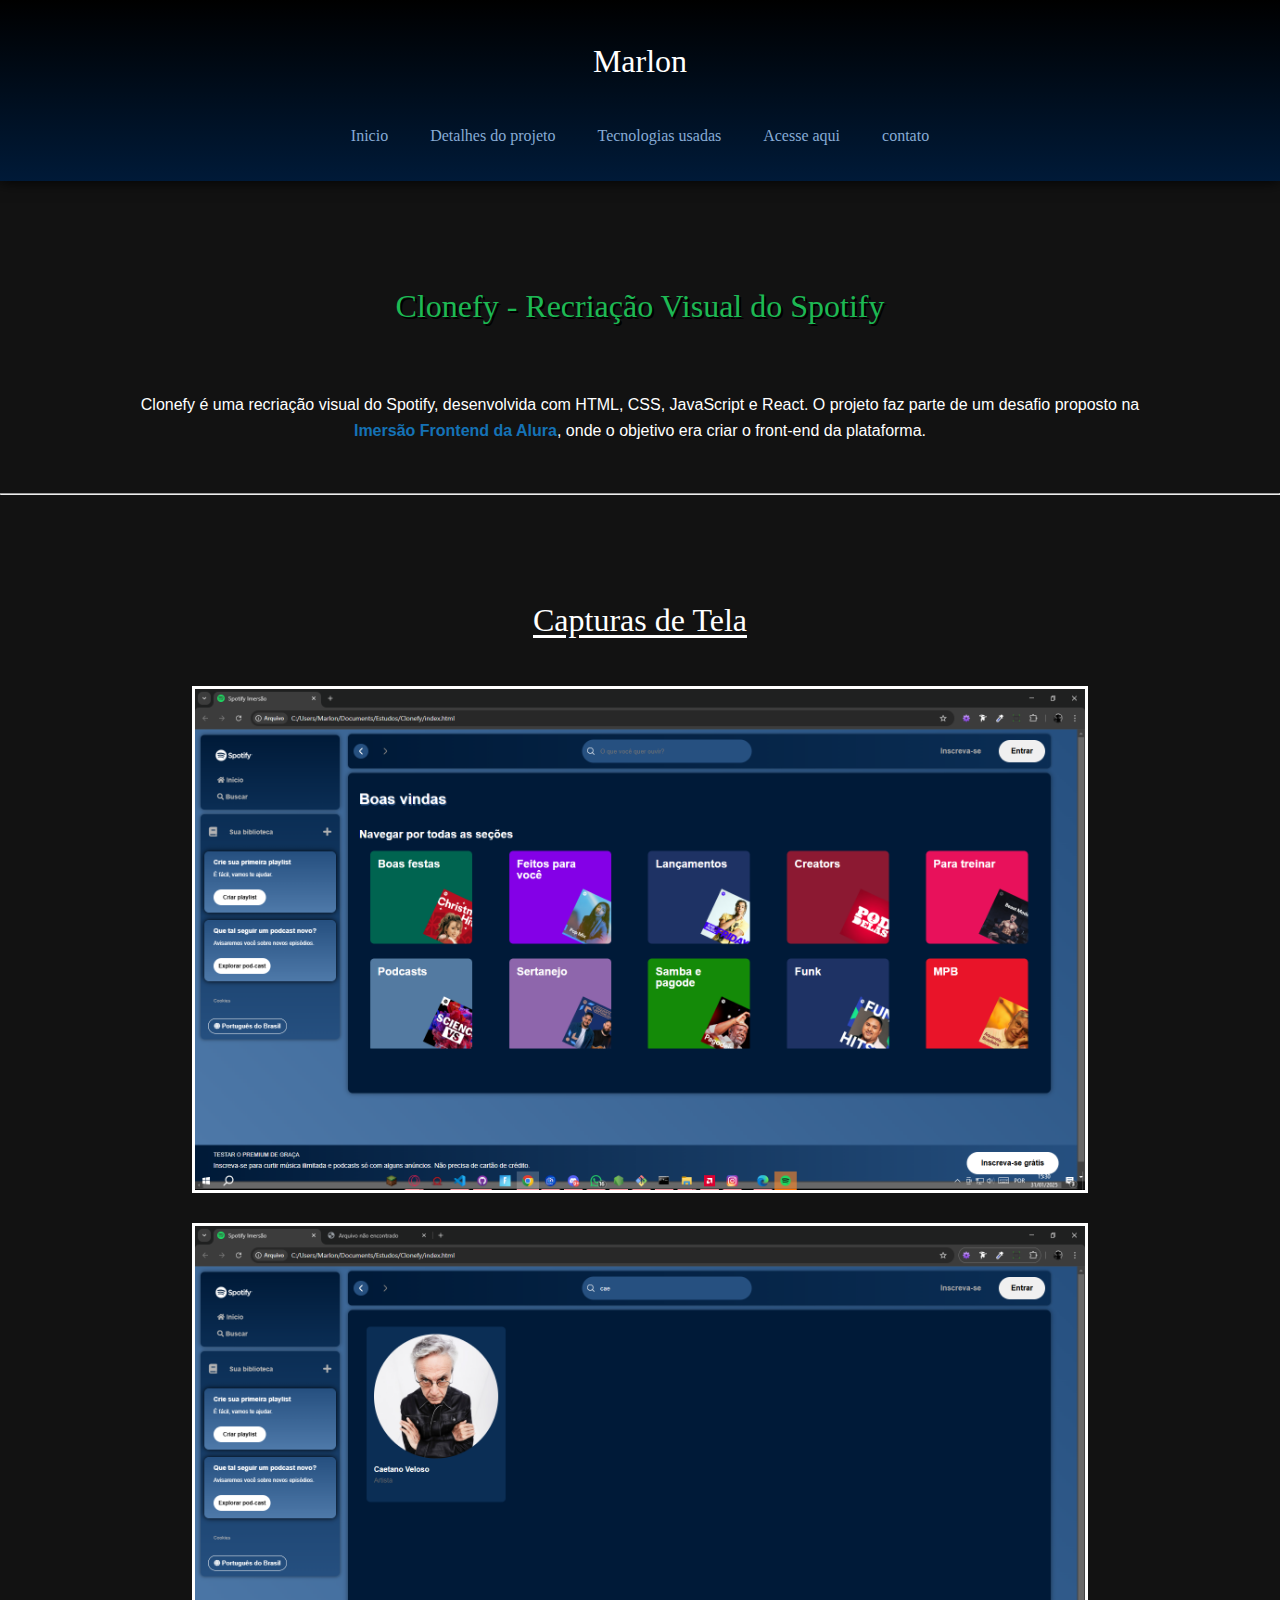
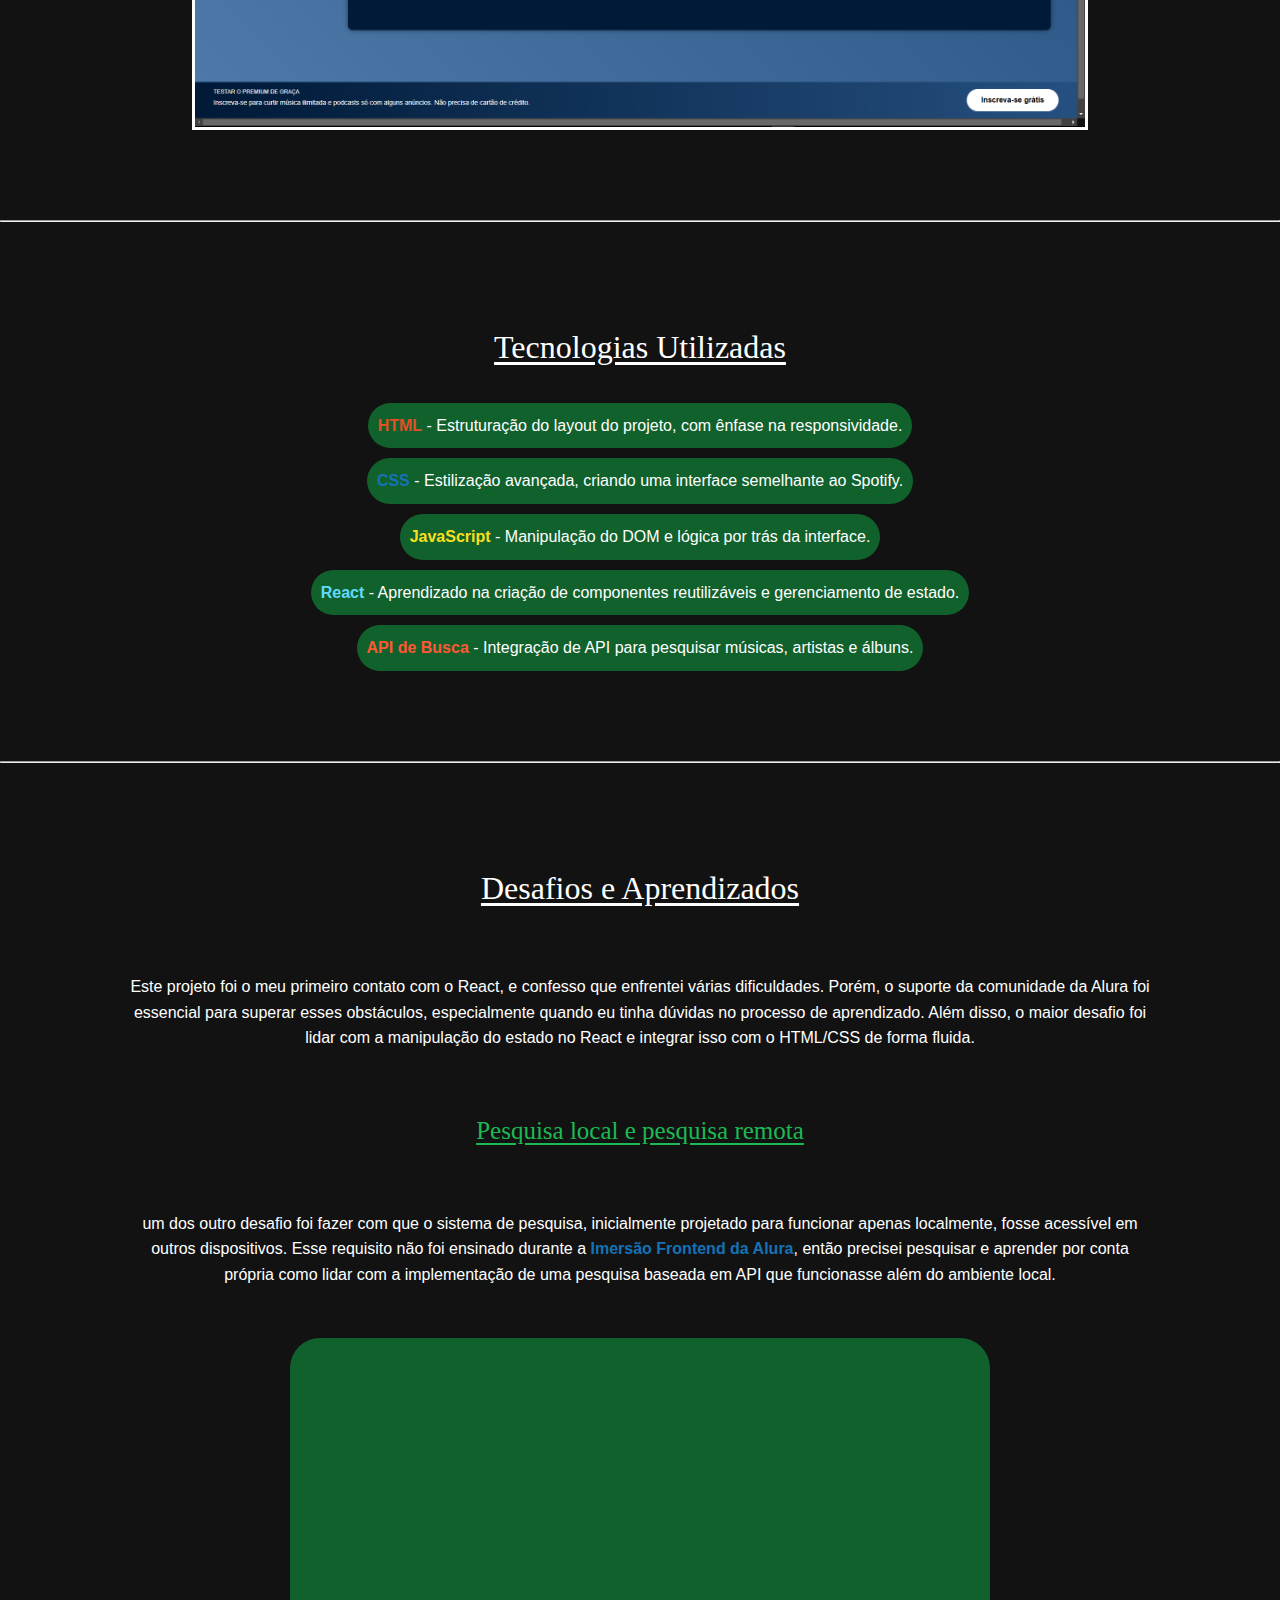
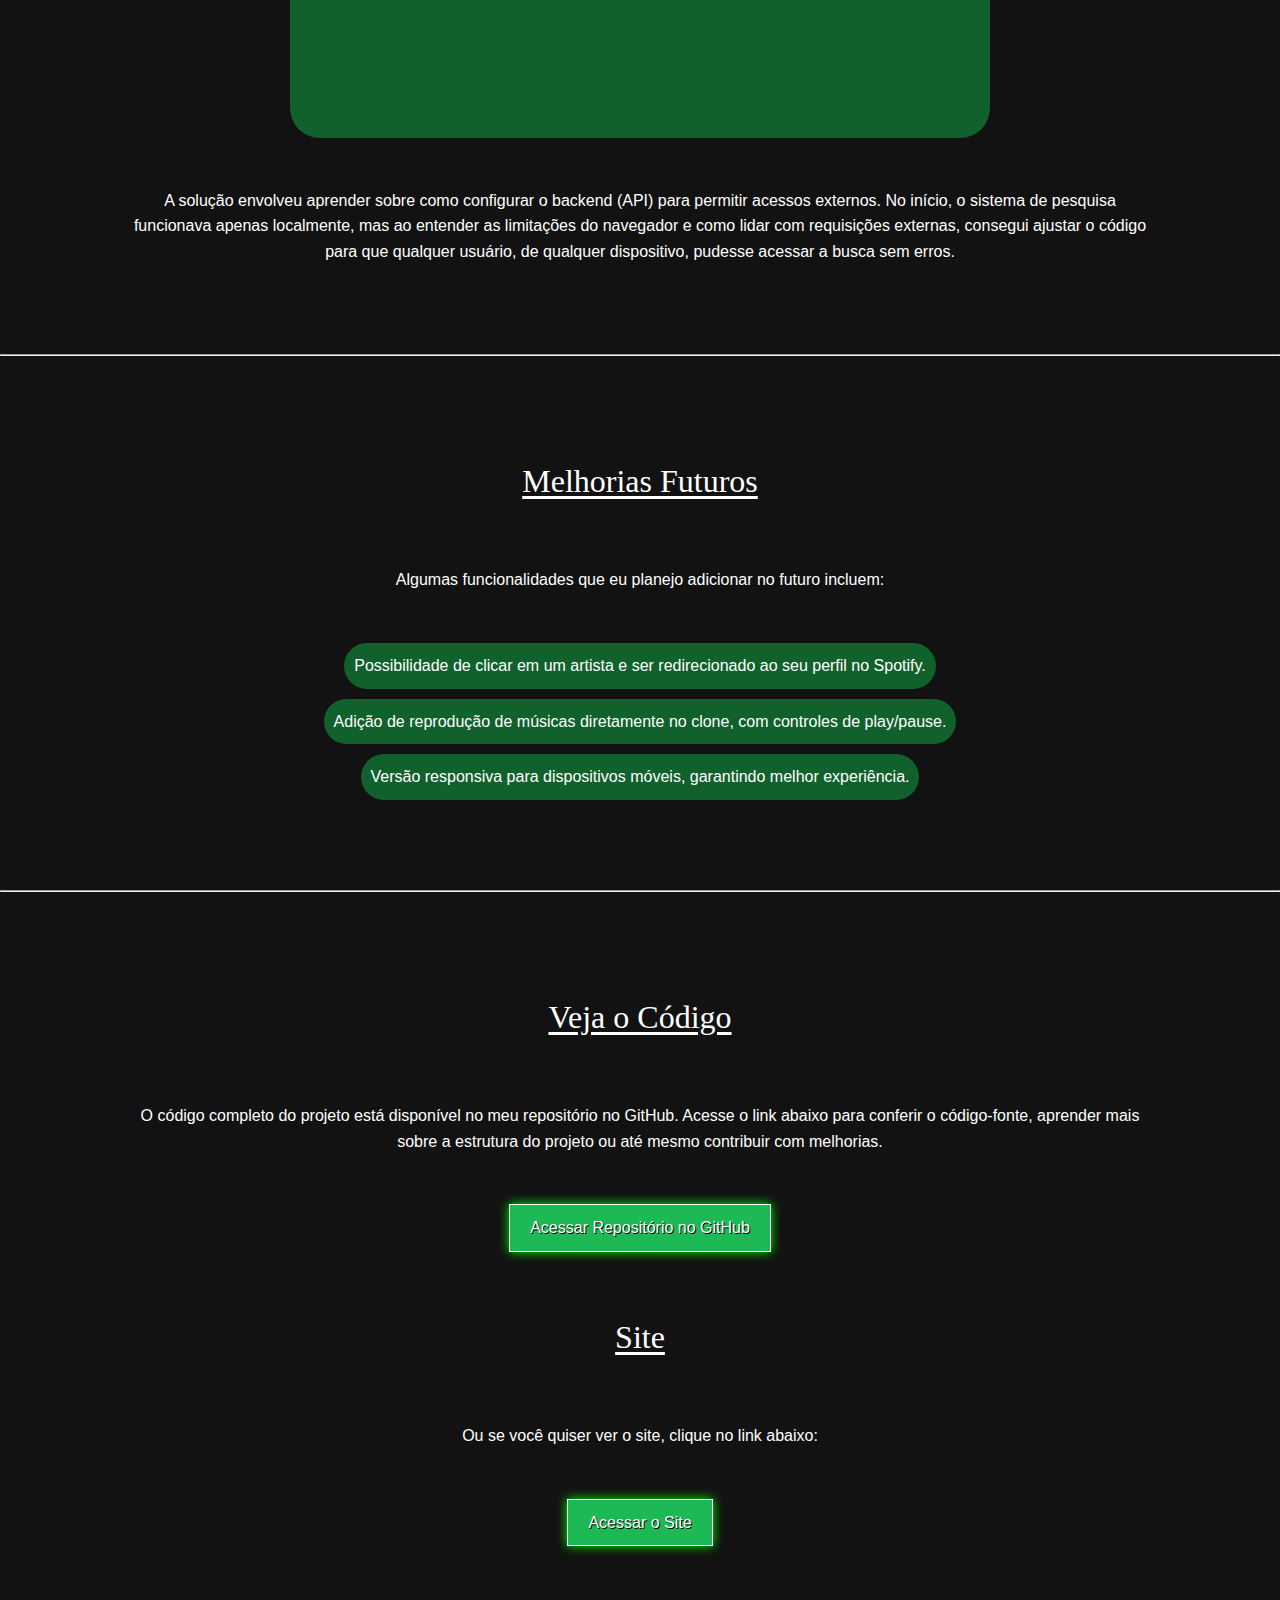
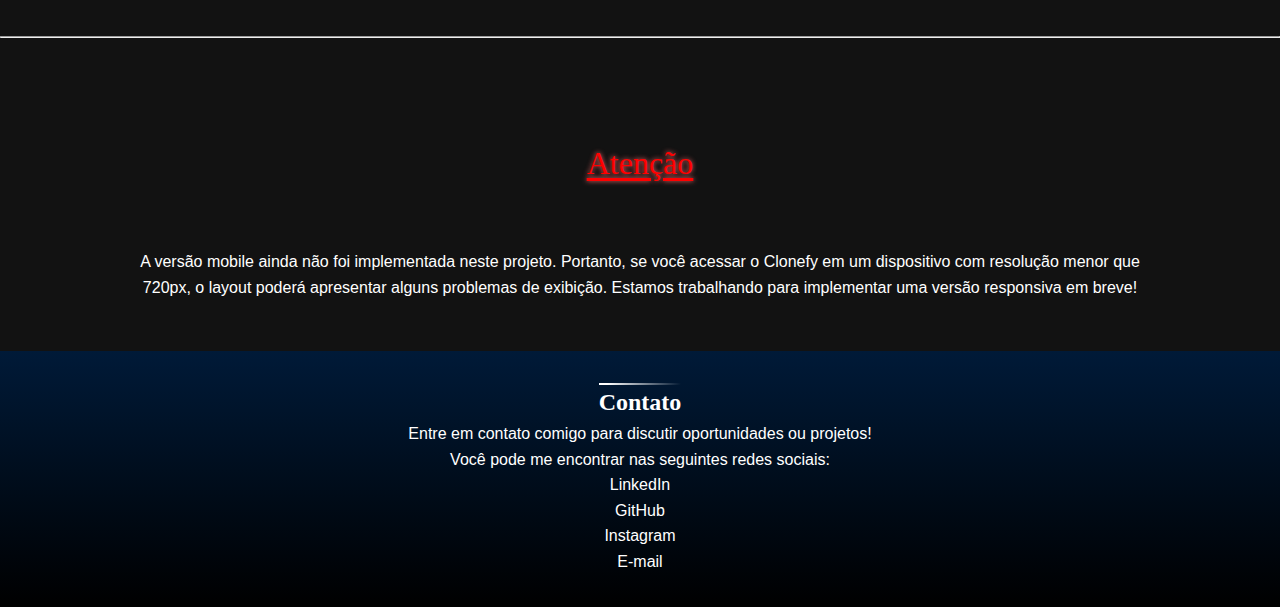
==== pag/clonefy/index.html @ 70d3d509 "Update index.html" ====
<!DOCTYPE html>
<html lang="pt-br">
  <head>
    <meta charset="UTF-8" />
    <meta name="viewport" content="width=device-width, initial-scale=1.0" />
    <meta
      name="description"
      content="Clonefy é uma recriação visual do Spotify usando HTML, CSS, JavaScript e React. Confira o código e o site do projeto."
    />
    <title>Clonefy - Detalhes do Projeto</title>
    <link rel="stylesheet" href="../../src/style/reset.css" />
    <link rel="stylesheet" href="../../src/style/Styleg.css" />
    <link rel="stylesheet" href="../../src/style/mediaq.css" />
    <link rel="stylesheet" href="../../src/style/var.css" />
    <link rel="stylesheet" href="../../src/style/footer+header.css" />
    <link rel="shortcut icon" href="assets/favicon.png" type="image/x-icon">
    <style>
      header h1 {
        margin: 20px auto;
      }
      
      main h1,
      main h2 {
        text-align: center;
        padding: 10px;
        margin-bottom: 20px;
      }
      header h1,
      main h1,
      main h2 {
        font-size: 2em;
      }
      main h1 {
        width: max-content;
        margin: 0 auto;
        text-shadow: 2px 2px black;
      }
      p {
        text-align: center;
        margin: 50px 10%;
      }
      section {
        box-shadow: none;
      }
      body {
        background-color: #121212;
        color: white;
      }
      img {
        margin: 30px auto;
        width: 70%;
        border: 3px solid var(--cor-1);
      }
      iframe {
        width: 700px;
        height: 400px;
        margin: 0 auto;
        padding: 10px;
        background-color: #11612d;
        border-radius: 30px;
      }
      .iframe {
        display: flex;
        margin: 0 10;
      }
      ul li {
        text-align: justify;
        margin: 10px 30px;
      }
      a.github-link,
      a.site-link {
        margin: auto;
        border: 1px solid;
        padding: 10px;
        transition: all 0.3s ease;
      }
      a.github-link:hover,
      a.site-link:hover {
        background-color: var(--cor-4);
        box-shadow: 0 0 11px rgb(0, 140, 255);
        
      }
      section {
        margin: 90px 0;
      }
      footer ul li {
        margin: 0 auto;
        text-align: center;
      }
      .project-repository a {
        width: 1000px;
        background-color: #e34f26;
        margin: 0 auto;
      }
      .mobile-warning h2 {
        margin: 0 auto;
        color: red;
        width: max-content;
        text-shadow: 0px 0px 5px rgb(247, 108, 108);
      }
      /* Responsiveness */
      @media (max-width: 768px) {
        .project-repository a {
          width: 100%;
        }
        img {
          width: 70%;
        }
        p {
          margin: 50px 5%;
        }
        .menu.active {
          height: 20.5rem; /* Defina um valor adequado para a altura do menu */
        }
      }
      a.github-link,
      a.site-link {
        font-size: 16px; /* Ajuste o tamanho da fonte para o valor desejado */
        padding: 10px 20px; /* Controle o tamanho com padding também */
        width: auto; /* Defina o tamanho da largura como automático */
        height: auto; /* Defina a altura como automática */
        display: inline-block; /* Garantir que o link se ajuste ao conteúdo */
        background-color: #1db954;
        text-shadow: 1px 1px black;
        box-shadow: 0 0 10px rgb(0, 255, 0);
      }
      @media (min-width:768px) {
        .future-improvements ul li, .tech-stack ul li {
          background-color: #11612d;
          width: max-content;
          margin: 10px auto;
          text-align: center;
          padding: 10px;
          border-radius: 40px;
        }
      }
    </style>
  </head>
  <body>
    <header>
      <h1>Marlon</h1>
      <nav>
        <button class="hamburger-menu" aria-label="Toggle menu">&#9776;</button>
        <ul class="menu">
          <li><a href="../../index.html">Inicio</a></li>
          <li><a href="#project-details">Detalhes do projeto</a></li>
          <li><a href="#tech-stack">Tecnologias usadas</a></li>
          <li><a href="#project-repository">Acesse aqui</a></li>
          <li><a href="#contato">contato</a></li>
        </ul>
      </nav>
    </header>
    <main>
      <section id="project-details" class="project-details"></section>
        <h1 style="color: #1db954">Clonefy - Recriação Visual do Spotify</h1>
        <p class="intro">
          Clonefy é uma recriação visual do Spotify, desenvolvida com HTML, CSS,
          JavaScript e React. O projeto faz parte de um desafio proposto na
          <span style="color: #1572b6; font-weight: bolder"
            >Imersão Frontend da Alura</span
          >, onde o objetivo era criar o front-end da plataforma.
        </p>
        <hr />
        <section class="screenshot-gallery">
          <h2>Capturas de Tela</h2>
          <div class="gallery">
            <img
              src="assets/pag-inicial-clonefy.PNG"
              alt="Tela principal do Clonefy"
            />
            <img
              src="assets/pag-inicial-clonefy-pesquisa.PNG"
              alt="Página de resultados da busca"
            />
          </div>
        </section>
        <hr />
        <section class="tech-stack" id="tech-stack">
          <h2>Tecnologias Utilizadas</h2>
          <ul>
            <li>
              <strong style="color: #e34f26">HTML</strong> - Estruturação do
              layout do projeto, com ênfase na responsividade.
            </li>
            <li>
              <strong style="color: #1572b6">CSS</strong> - Estilização
              avançada, criando uma interface semelhante ao Spotify.
            </li>
            <li>
              <strong style="color: #f7df1e">JavaScript</strong> - Manipulação
              do DOM e lógica por trás da interface.
            </li>
            <li>
              <strong style="color: #61dafb">React</strong> - Aprendizado na
              criação de componentes reutilizáveis e gerenciamento de estado.
            </li>
            <li>
              <strong style="color: #ff5733">API de Busca</strong> - Integração
              de API para pesquisar músicas, artistas e álbuns.
            </li>
          </ul>
        </section>
        <hr />
        <section class="challenges-learnings">
          <h2>Desafios e Aprendizados</h2>
          <p>
            Este projeto foi o meu primeiro contato com o React, e confesso que
            enfrentei várias dificuldades. Porém, o suporte da comunidade da
            Alura foi essencial para superar esses obstáculos, especialmente
            quando eu tinha dúvidas no processo de aprendizado. Além disso, o
            maior desafio foi lidar com a manipulação do estado no React e
            integrar isso com o HTML/CSS de forma fluida.
          </p>
          <h2 class="name" style="color: #1db954">Pesquisa local e pesquisa remota</h2>
    <p class="detailed-challenge">
        um dos outro desafio foi fazer com que o sistema de pesquisa, 
        inicialmente projetado para funcionar apenas localmente, fosse acessível em outros dispositivos. 
        Esse requisito não foi ensinado durante a <span style="color: #1572b6; font-weight: bolder;">Imersão Frontend da Alura</span>, então precisei pesquisar e aprender por conta própria 
        como lidar com a implementação de uma pesquisa baseada em API que funcionasse além do ambiente local.
    </p>
    <div class="iframe"><iframe width="1863" height="803" src="https://www.youtube.com/embed/AvkEHatQYUQ" title="Mocks de APIs REST com o MockAPI" frameborder="0" allow="accelerometer; autoplay; clipboard-write; encrypted-media; gyroscope; picture-in-picture; web-share" referrerpolicy="strict-origin-when-cross-origin" allowfullscreen></iframe></div>
    <p class="detailed-solution">
        A solução envolveu aprender sobre como configurar o backend (API) 
        para permitir acessos externos. No início, o sistema de pesquisa funcionava apenas localmente, mas ao entender as 
        limitações do navegador e como lidar com requisições externas, consegui ajustar o código para que qualquer usuário, 
        de qualquer dispositivo, pudesse acessar a busca sem erros.
    </p>
        </section>
        <hr />
        <section class="future-improvements">
          <h2>Melhorias Futuros</h2>
          <p>
            Algumas funcionalidades que eu planejo adicionar no futuro incluem:
          </p>
          <ul>
            <li>
              Possibilidade de clicar em um artista e ser redirecionado ao seu
              perfil no Spotify.
            </li>
            <li>
              Adição de reprodução de músicas diretamente no clone, com
              controles de play/pause.
            </li>
            <li>
              Versão responsiva para dispositivos móveis, garantindo melhor
              experiência.
            </li>
          </ul>
        </section>
        <hr />
        <section class="project-repository" id="project-repository">
          <h2>Veja o Código</h2>
          <p>
            O código completo do projeto está disponível no meu repositório no
            GitHub. Acesse o link abaixo para conferir o código-fonte, aprender
            mais sobre a estrutura do projeto ou até mesmo contribuir com
            melhorias.
          </p>
          <p>
            <a
              href="https://github.com/emmanuelmarllon/Clonefy"
              target="_blank"
              class="github-link"
              >Acessar Repositório no GitHub</a
            >
          </p>
          <h2>Site</h2>
          <p>Ou se você quiser ver o site, clique no link abaixo:</p>
          <p>
            <a href="https://emmanuelmarllon.github.io/Clonefy/" target="_blank" class="site-link"
              >Acessar o Site</a
            >
          </p>
        </section>
        <hr />
        <section style="margin-bottom: 0px" class="mobile-warning">
          <h2
            style="
              margin: 0 auto;
              color: red;
              width: max-content;
              text-shadow: 0px 0px 5px rgb(247, 108, 108);
            "
          >
            Atenção
          </h2>
          <p>
            A versão mobile ainda não foi implementada neste projeto. Portanto,
            se você acessar o Clonefy em um dispositivo com resolução menor que
            720px, o layout poderá apresentar alguns problemas de exibição.
            Estamos trabalhando para implementar uma versão responsiva em breve!
          </p>
        </section>
      </section>
    </main>
    <footer id="contato" style="margin: 0px">
      <h2>Contato</h2>
      <p style="margin: 0px">
        Entre em contato comigo para discutir oportunidades ou projetos!
      </p>
      <p style="margin: 0px">
        Você pode me encontrar nas seguintes redes sociais:
      </p>
      <ul>
        <li>
          <a href="https://www.linkedin.com/in/marlllonemanuel/" target="_blank"
            >LinkedIn</a
          >
        </li>
        <li>
          <a href="https://github.com/emmanuelmarllon" target="_blank"
            >GitHub</a
          >
        </li>
        <li>
          <a href="https://www.instagram.com/emmanuelmarllon/" target="_blank"
            >Instagram</a
          >
        </li>
        <li>
          <a href="mailto:marllonemanuel25@gmail.com" target="_blank">E-mail</a>
        </li>
      </ul>
    </footer>
    <script src="../../src/javascript/script.js"></script>
  </body>
</html>
---- src/style/Styleg.css ----
@charset "UTF-8";

/* Estilos gerais do body */
body {
  font-family: Arial, sans-serif;
  background-color: var(--cor-fundo);
  color: var(--cor-texto);
  font-size: 16px;
}
/* Estilos para os títulos e navegação */
body h1,
h2,
nav {
  font-family: Rauph-lauren;
}
h2 {
  text-decoration: underline;
  text-underline-offset: 4px;
}

/* Seção Bem-vindo */
#bem-vindo {
  background-image: linear-gradient(to top, var(--cor-6), var(--cor-4));
  color: white;
  padding: 2rem;
}

#bem-vindo h1 {
  text-align: center;
  padding: 1rem;
  margin: 0 auto 2rem;
}

#bem-vindo h2 {
  margin-bottom: 10px;
}

.texto-sobre-mim {
  text-indent: 20px;
  text-align: justify;
}

/* Seção Content */
.content {
  display: flex;
  align-items: center;
  gap: 5rem;
  flex-wrap: wrap;
}

.fih-img {
  text-align: center;
  order: 2;
}

.fih-img img {
  width: 200px;
  height: 200px;
  object-fit: cover;
  object-position: 50% 30%;
  margin: 0 auto;
  border: 3px solid var(--cor-5);
  border-radius: 50%;
  box-shadow: 0 0px 10px var(--cor-2);
  transition: transform 0.8s ease, margin 0.8s ease;
  cursor: pointer;
}

.fih-img img:hover {
  transform: scale(1.1);
  margin: 1rem auto;
}

.fih-img p {
  width: 300px;
  margin-top: 10px;
  font-size: 0.9rem;
  color: #bbb;
}

.fih {
  flex: 1;
  text-align: left;
}

.fih h2 {
  text-align: center;
}

.fih p {
  font-size: 1.2em;
  text-align: center;
}

/* Seção Projetos */
#projetos {
  background-color: #b9b9b9;
}

.meus-projetos {
  background-color: #01336b;
  color: white;
  padding: 10px;
  text-align: center;
}

.meus-projetos h2 {
  margin-bottom: 10px;
}

#cards {
  height: auto;
  display: flex;
  align-items: center;
  justify-content: center;
  padding: 20px;
}

.slide-contener {
  max-width: 1120px;
  width: 100%;
  padding: 20px;
}

.slide-content {
  margin: 0 40px;
}

.card {
  border-radius: 25px;
  background-image: linear-gradient(to top, #131313, var(--cor-6) 50%);
  color: var(--cor-1);
  box-shadow: 0px 4px 8px rgba(0, 0, 0, 0.2);
}

.image-content,
.card-content {
  width: 300px;
  display: flex;
  flex-direction: column;
  align-items: center;
  padding: 10px 14px;
}

.image-content {
  position: relative;
  row-gap: 5px;
  padding: 25px 0;
}

.overlay {
  position: absolute;
  left: 0;
  top: 0;
  height: 100%;
  width: 100%;
  background-color: var(--cor-5);
  border-radius: 25px 25px 0 25px;
}

.overlay::before,
.overlay::after {
  content: "";
  position: absolute;
  right: 0;
  bottom: -40px;
  height: 40px;
  width: 40px;
  background-color: var(--cor-5);
}

.overlay::after {
  border-radius: 0 25px 0 0;
  background-color: var(--cor-6);
}

.card-image {
  position: relative;
  height: 150px;
  width: 150px;
  border-radius: 50%;
  background-color: #000000;
  padding: 3px;
  border: 4px solid var(--cor-4);
  box-shadow: 0 0 10px #3091ff70;
}

.card-image .card-img {
  height: 100%;
  width: 100%;
  object-fit: cover;
  border-radius: 50%;
}

.name {
  font-size: 25px;
  font-weight: 500;
  color: var(--cor-2);
}

.description {
  font-size: 14px;
  color: #bbbbbb;
  text-align: center;
  margin-bottom: 10px;
}
.tech {
  text-align: center;
  margin: 10px 0;
  padding: 10px;
}
.periodo {
  font-size: 10px;
  text-align: center;
  margin-top: 15px;
}
button {
  font-size: 16px;
  color: #fff;
  padding: 8px 16px;
  background-color: var(--cor-4);
  border-radius: 6px;
  margin: 14px;
  cursor: pointer;
  transition: all 0.3s ease;
}

button:hover {
  background: var(--cor-3);
}
---- src/style/mediaq.css ----
/* Menu e Navegação (Hambúrguer) */
.hamburger-menu {
  display: none; /* Inicialmente escondido */
  font-size: 30px;
  background: transparent;
  border: none;
  color: white;
  cursor: pointer;
}

/* Estilo do menu (ul) para dispositivos móveis */
.menu {
  display: flex;
  list-style: none;
  margin-top: 1rem;
}

.menu li {
  margin: 0 1rem;
}

.menu li a {
  text-decoration: none;
  color: var(--cor-2);
}

@media (max-width: 768px) {
  /* Esconder o menu (ul) em telas pequenas */
  .menu {
    display: none;
    width: 100%;
    flex-direction: column;
    text-align: center;
  }

  /* Mostrar o botão hambúrguer */
  .hamburger-menu {
    display: block;
    margin-right: auto;
  }

  /* Mostrar o menu quando o botão for clicado */
  .menu.active {
    display: flex;
  }
}

/* Seções */
section {
  box-shadow: 0px 0px 15px rgba(0, 0, 0, 0.459);
}
/* Media Queries para Responsividade */
@media (max-width: 768px) {
  .menu {
    display: flex; /* Ajuste para que o menu use flex */
    flex-direction: column; /* Itens em coluna */
    height: 0; /* Altura inicial do menu é zero */
    overflow: hidden; /* Esconde os itens do menu */
    transition: height 0.5s ease-in-out; /* Suaviza a transição da altura */
  }

  /* Quando o menu estiver ativo, expande a altura */
  .menu.active {
    height: 16rem; /* Defina um valor adequado para a altura do menu */
  }
  .menu {
    gap: 30px;
    font-size: 20px;
  }

  .content {
    flex-direction: column-reverse;
    gap: 2rem;
  }

  .fih-img {
    order: 1;
    text-align: center;
  }

  .fih {
    text-align: center;
  }
  header nav {
    flex-direction: column;
  }
  header nav ul {
    align-items: center;
  }

  header nav ul li {
    margin: 0.5rem 0;
    padding-top: 7px;
  }

  .fih p {
    text-align: center;
  }

  /* Ajustes para os cards */
  #cards {
    flex-direction: column;
    align-items: center;
  }
  .card {
    margin-bottom: 20px;
  }
}

/* Media Queries para telas maiores que celulares */
@media (min-width: 769px) {
  header nav ul li a {
    transition: color 0.8s ease, background-color 0.8s ease, padding 0.3s ease;
  }
  .card {
    transition: transform 1s ease, margin 1s ease;
  }
  .card:hover {
    transform: scale(1.03);
    margin: 5% 0;
  }
}
---- src/style/var.css ----
@charset "UTF-8";

@font-face {
  font-family: Rauph-Lauren;
  src: url("../../assets/fontes/Ralph-Lauren-Font.zip");
}
:root {
  --cor-1: #ffffff; /* Mais clara */
  --cor-2: #87abd5;
  --cor-3: #4f7aaa;
  --cor-4: #265080;
  --cor-5: #0b2e55;
  --cor-6: #001a38; /* Mais escura */
  --cor-fundo: #f4f4f4;
  --cor-texto: #333;
  --cor-link-hover: #f4f4f4;
}
---- src/style/footer+header.css ----
@charset "UTF-8";

/* Cabeçalho */
header {
  background-image: linear-gradient(to top, var(--cor-6), black);
  color: white;
  padding: 1rem 1rem 2rem 1rem;
  text-align: center;
  box-shadow: 0 0 15px black;
}

header nav {
  display: flex;
  justify-content: center;
}

header nav ul {
  list-style: none;
  display: flex;
  margin-top: 1rem;
}

header nav ul li {
  display: inline;
  margin: 0 1rem;
}

header nav ul li a {
  color: var(--cor-2);
  text-decoration: none;
  border-radius: 30px;
  padding: 5px;
  transition: color 0.3s ease, background-color 0.3s ease, padding 0.3s ease;
}

/* Efeitos de hover para links no menu */
header nav ul li a:hover {
  background-color: rgb(255, 255, 255);
  border: 2px solid var(--cor-3);
  box-shadow: 0 0 10px var(--cor-2);
  color: var(--cor-5);
  padding: 10px;
}
/* Seção Contato */
#contato {
  padding: 2rem;
  background-image: linear-gradient(to top, black, var(--cor-6));
  color: white;
  text-align: center;
}
#contato ul li a {
  transition: color 0.5s ease, text-decoration 0.5s ease;
}
#contato ul li a:hover {
  color: var(--cor-2);
  text-decoration: underline;
}
#contato h2 {
  width: max-content;
  font-weight: bolder;
  text-decoration: underline;
  margin: 0 auto;
  text-underline-offset: 4px;
  background-image: linear-gradient(
    to right,
    rgb(255, 255, 255) 10%,
    transparent
  );
  background-repeat: no-repeat;
  background-size: 100% 2px;
  text-decoration: none;
  font-weight: bolder;
}
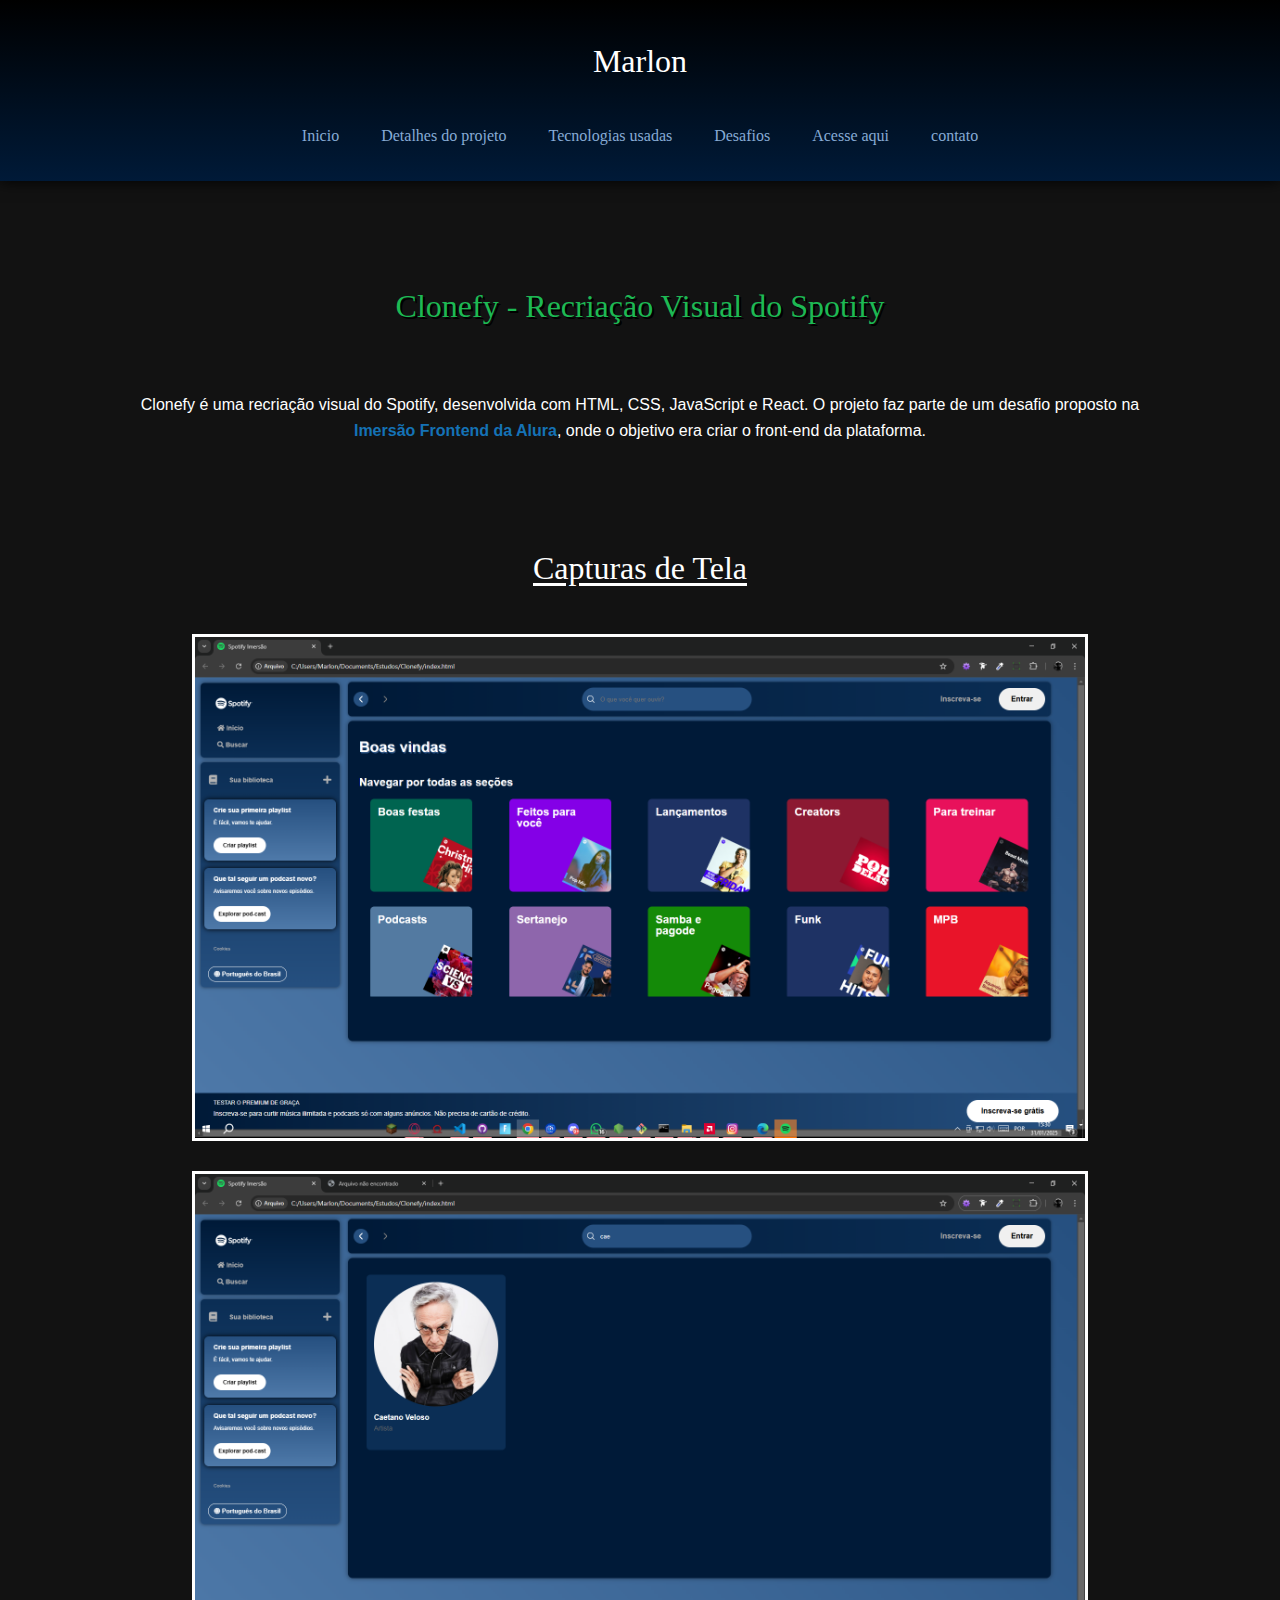
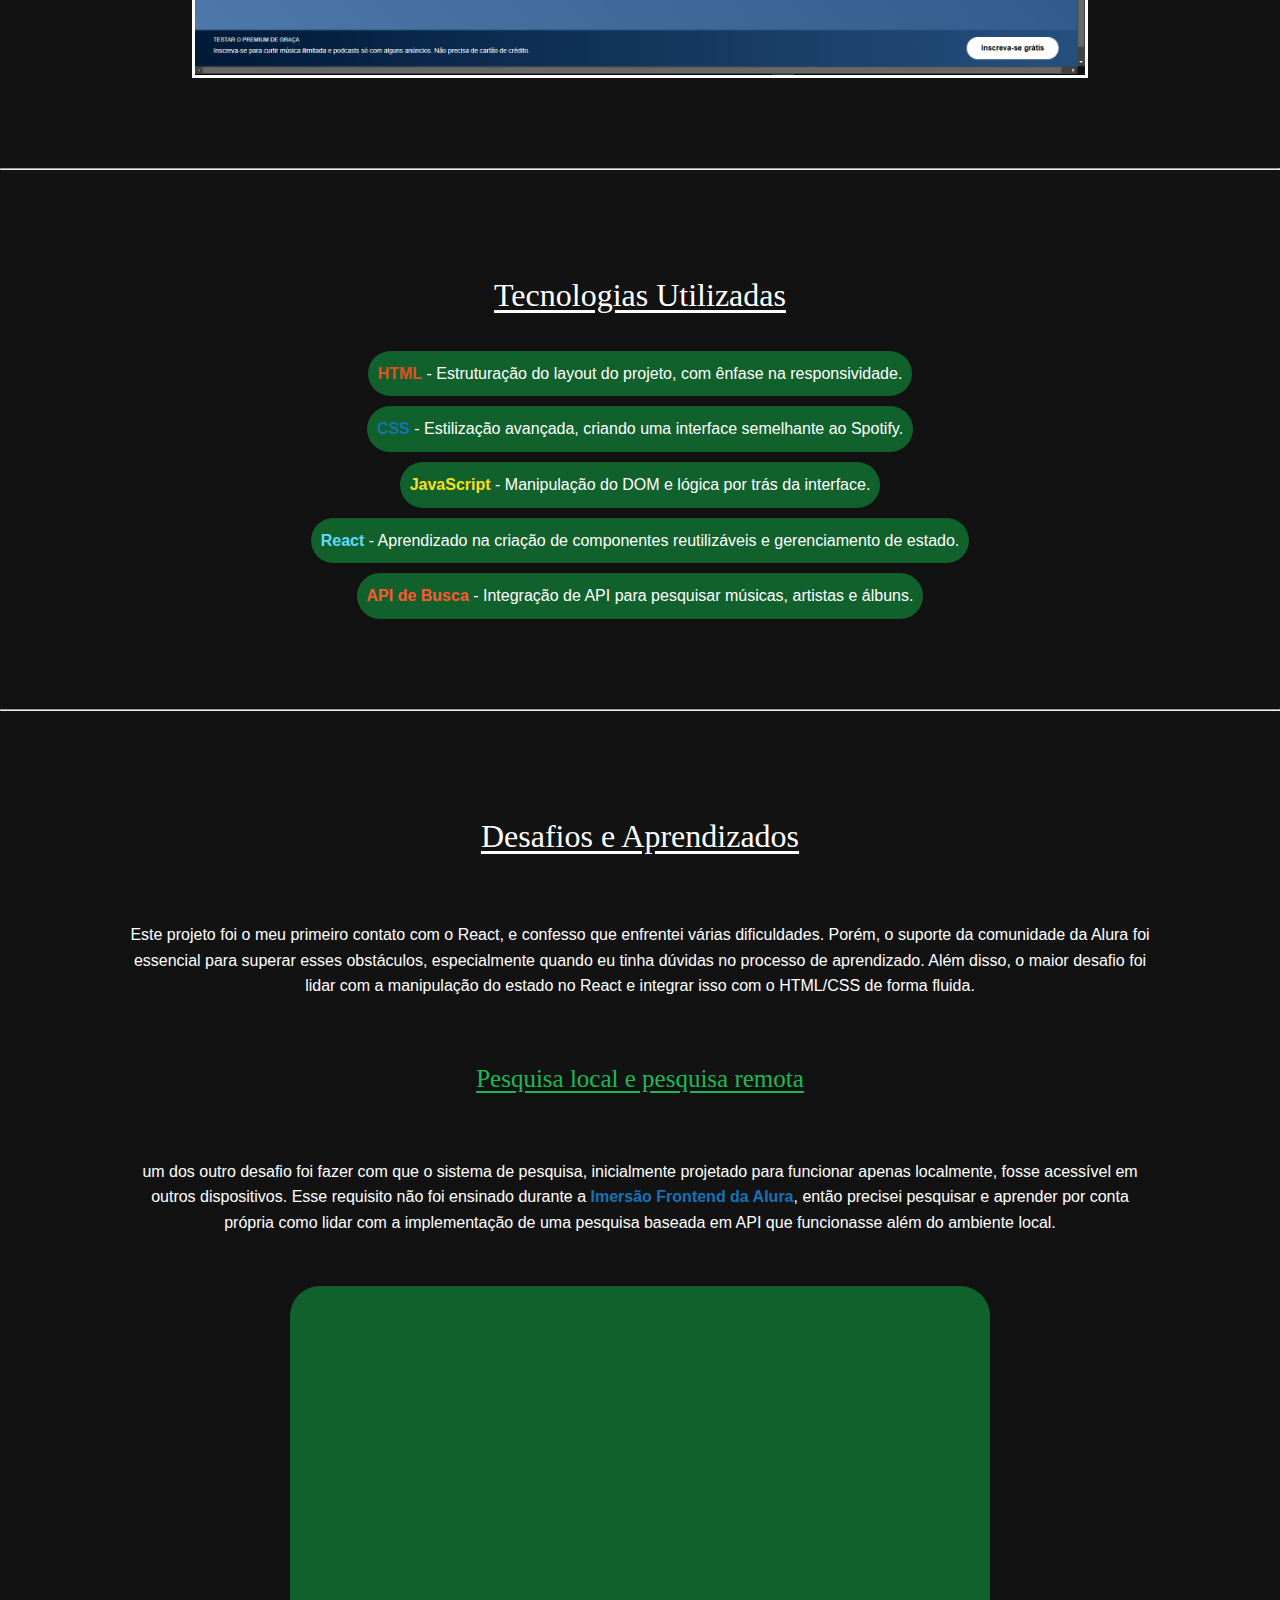
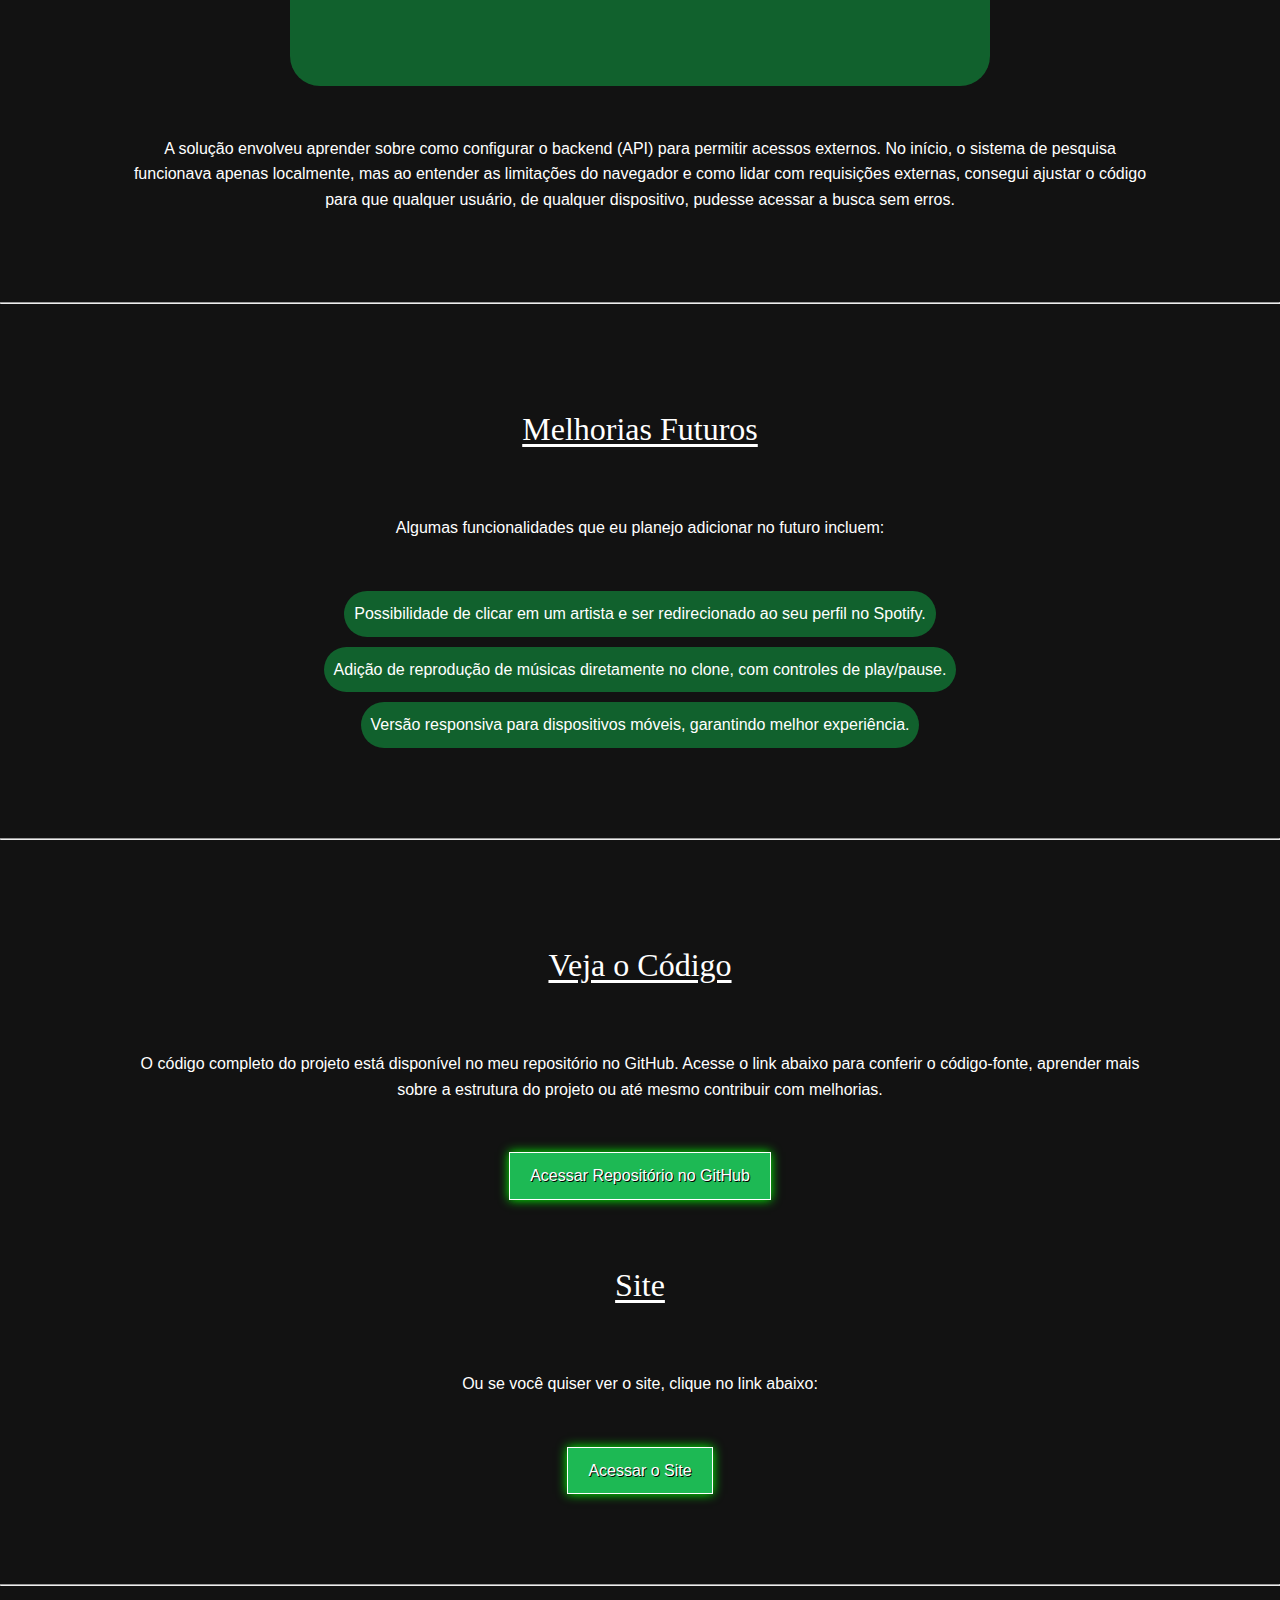
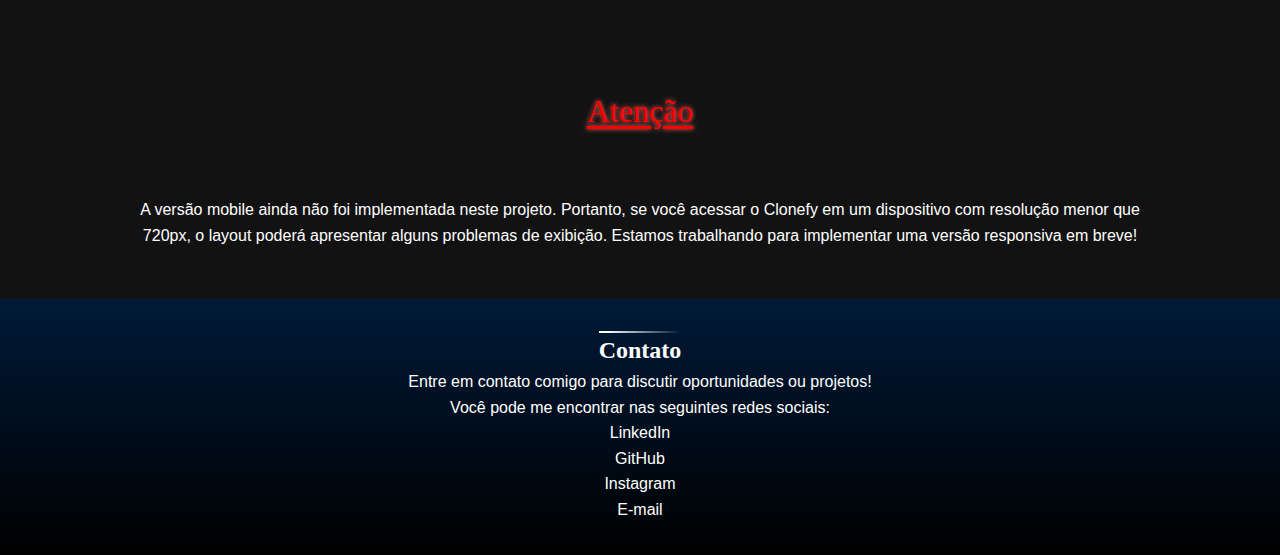
==== commit bc3e16af: "Update index.html" ====
--- a/pag/clonefy/index.html
+++ b/pag/clonefy/index.html
@@ -145,6 +145,7 @@
           <li><a href="../../index.html">Inicio</a></li>
           <li><a href="#project-details">Detalhes do projeto</a></li>
           <li><a href="#tech-stack">Tecnologias usadas</a></li>
+          <li><a href="#project-repository">Desafios</a></li>
           <li><a href="#project-repository">Acesse aqui</a></li>
           <li><a href="#contato">contato</a></li>
         </ul>
@@ -160,7 +161,6 @@
             >Imersão Frontend da Alura</span
           >, onde o objetivo era criar o front-end da plataforma.
         </p>
-        <hr />
         <section class="screenshot-gallery">
           <h2>Capturas de Tela</h2>
           <div class="gallery">
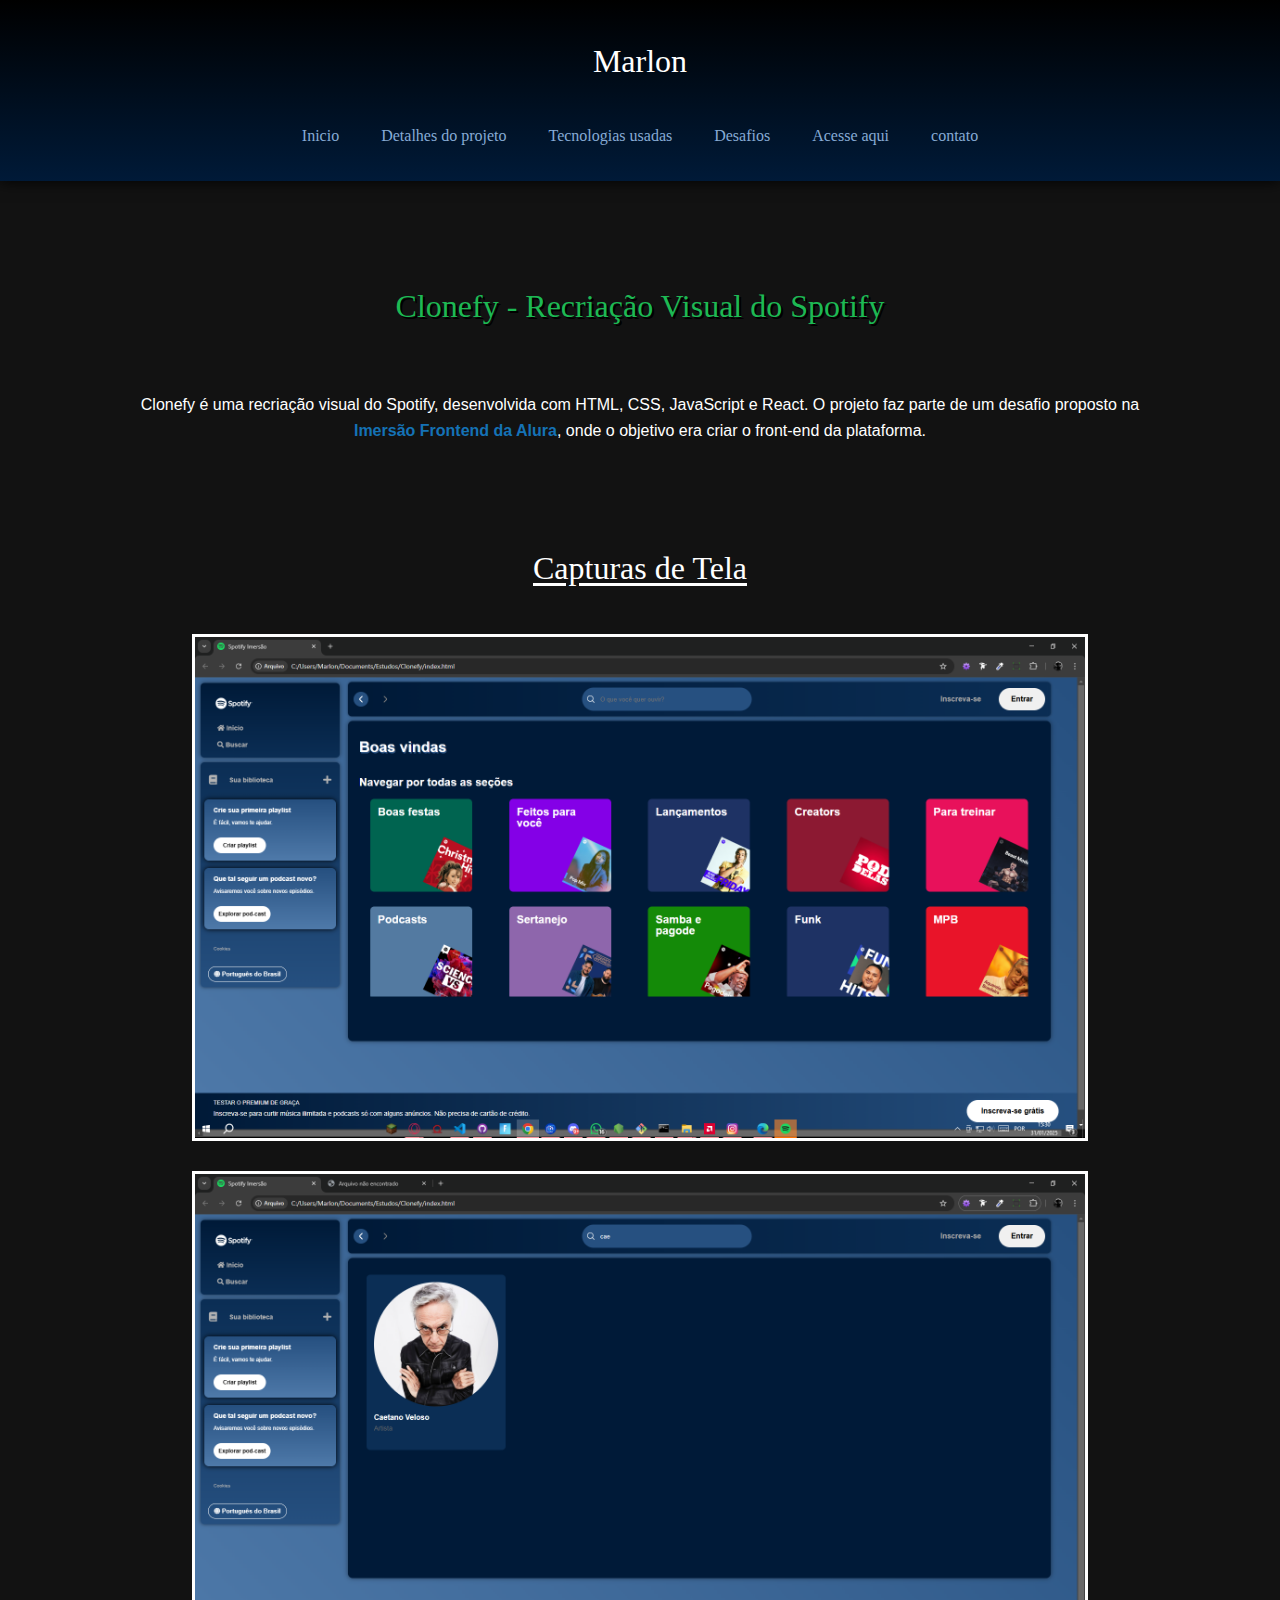
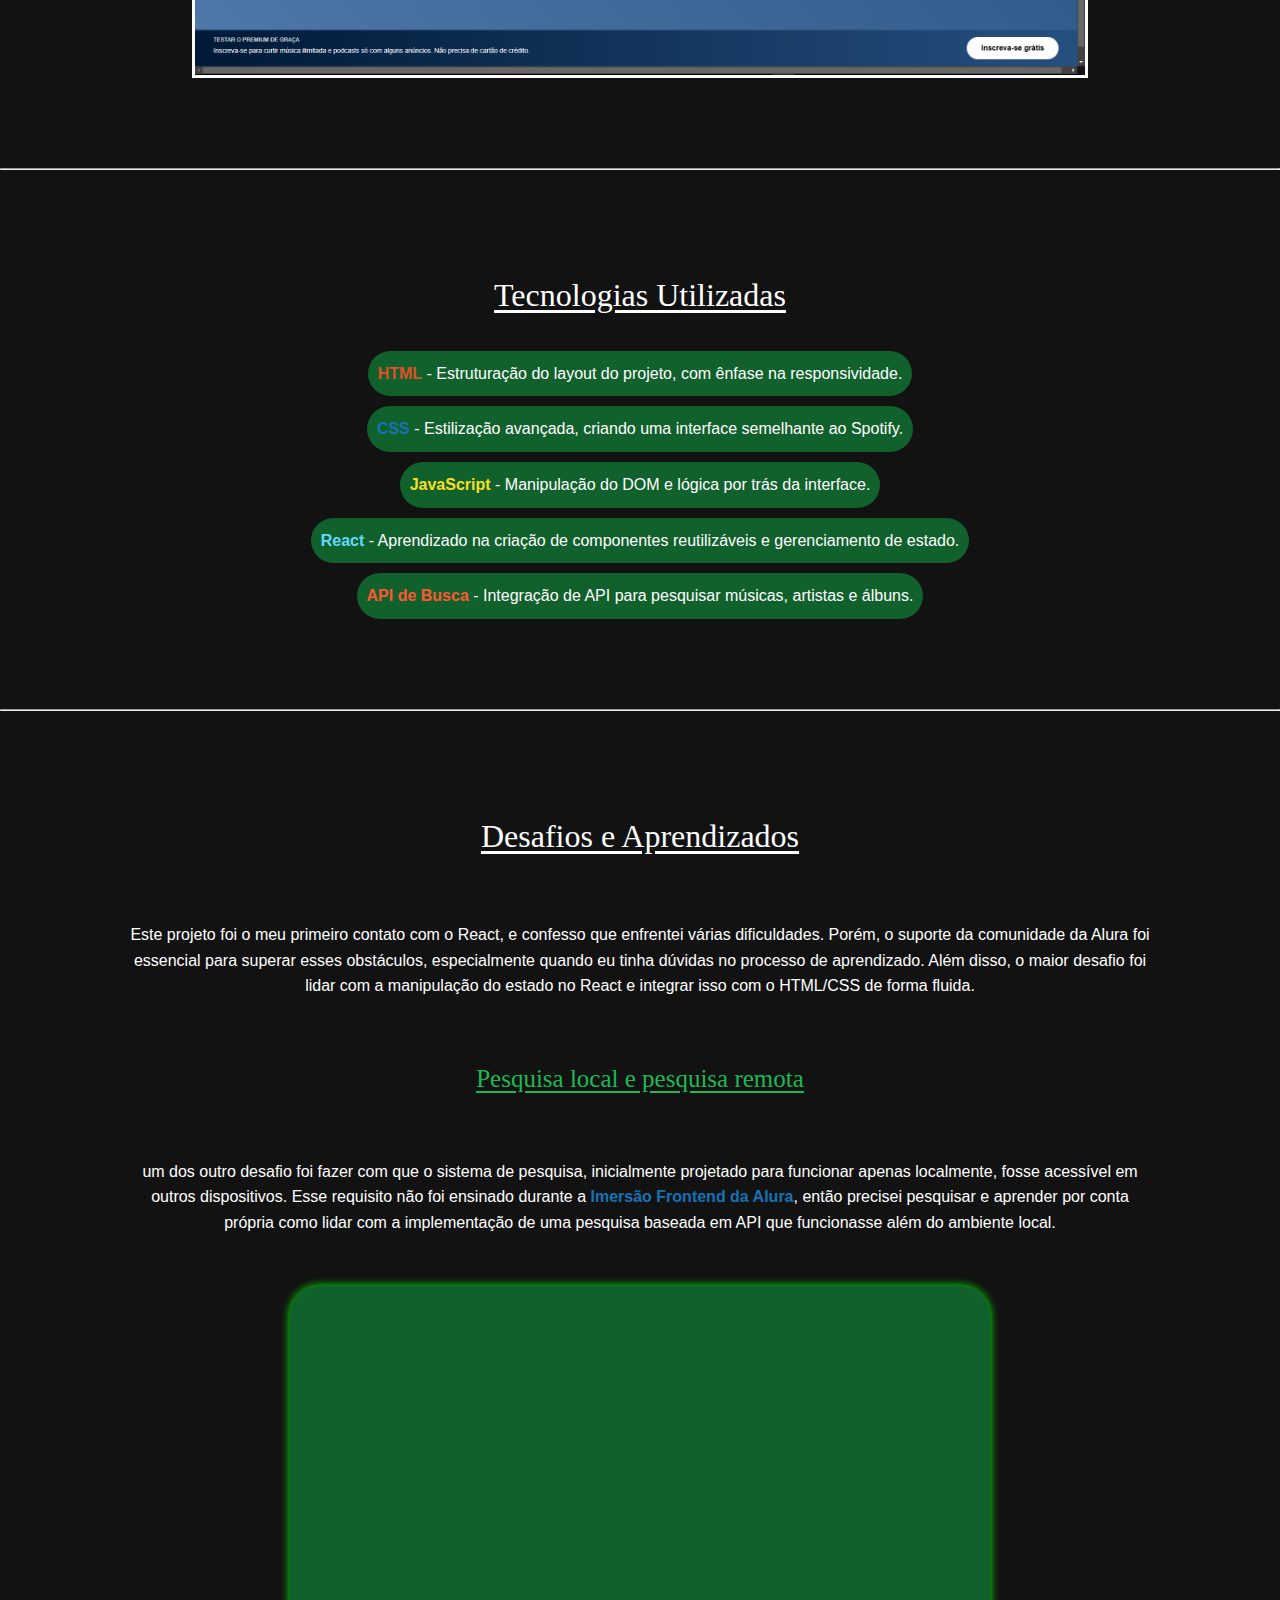
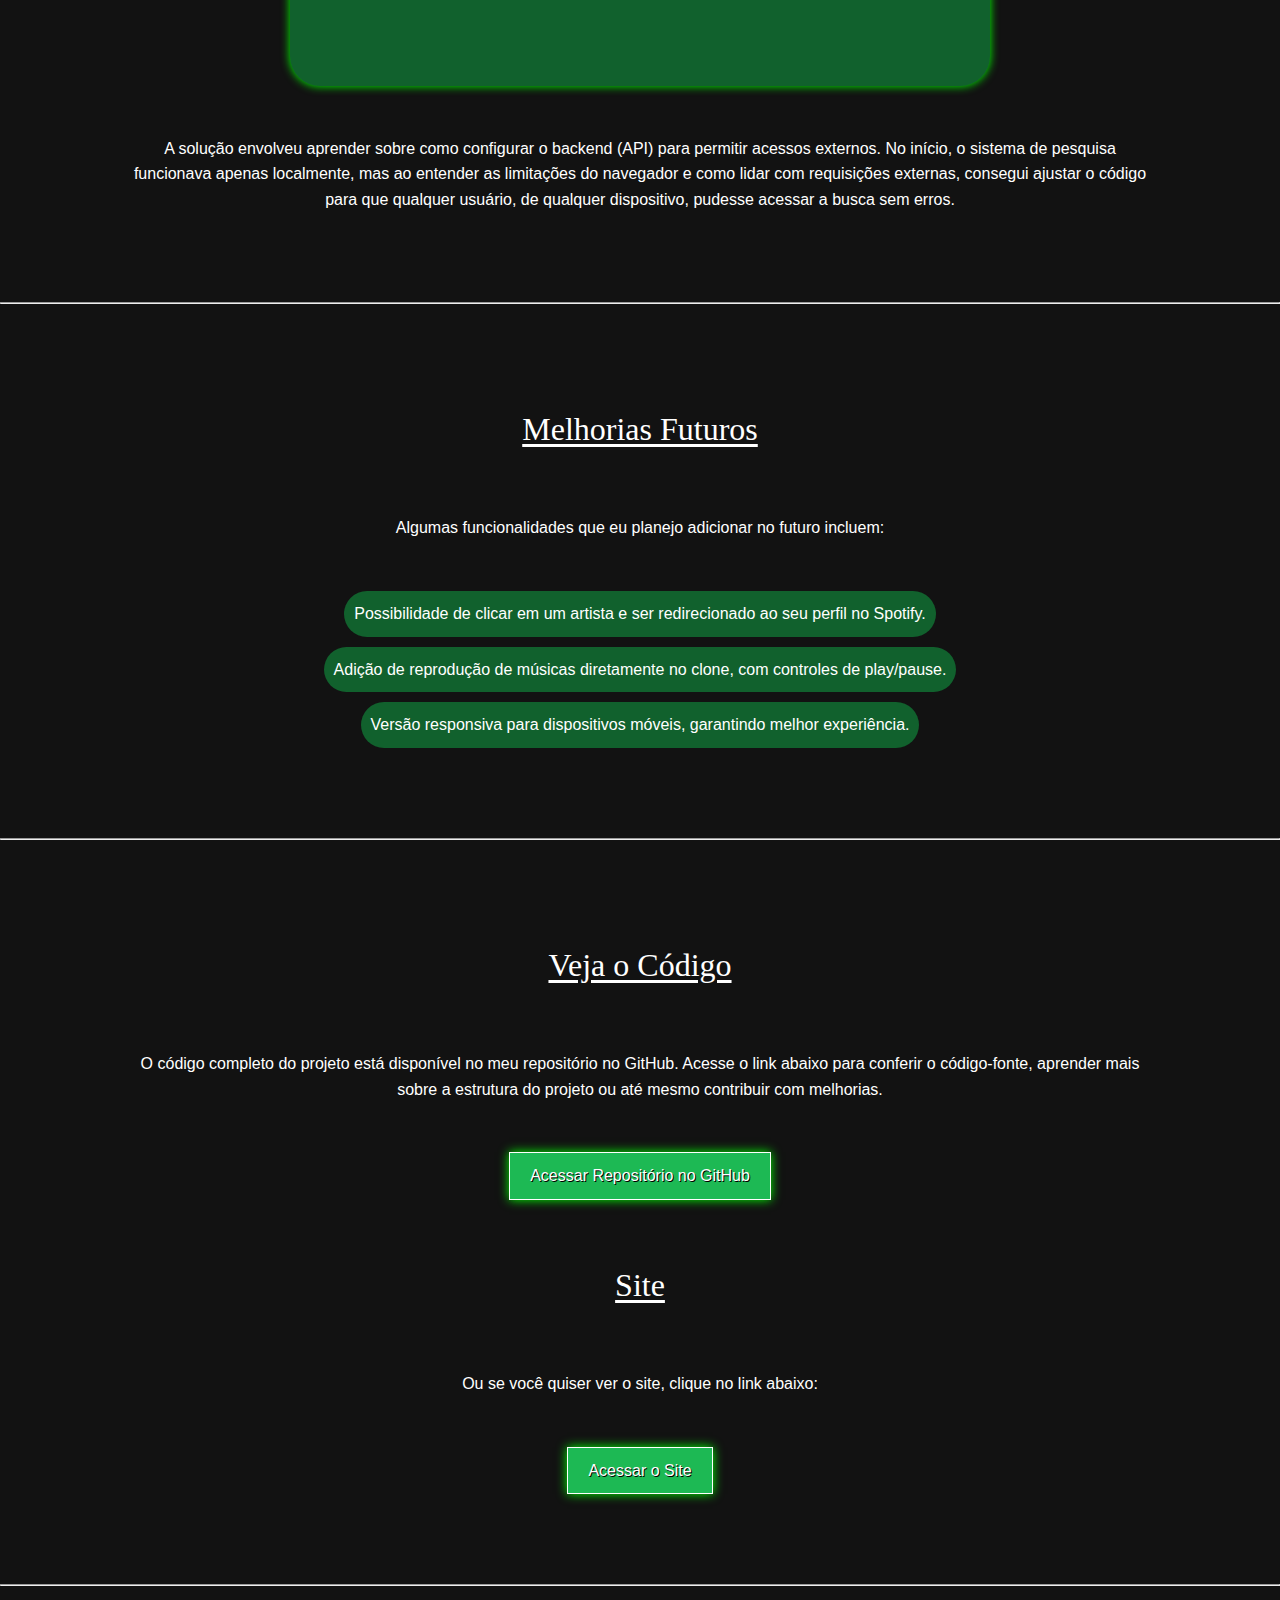
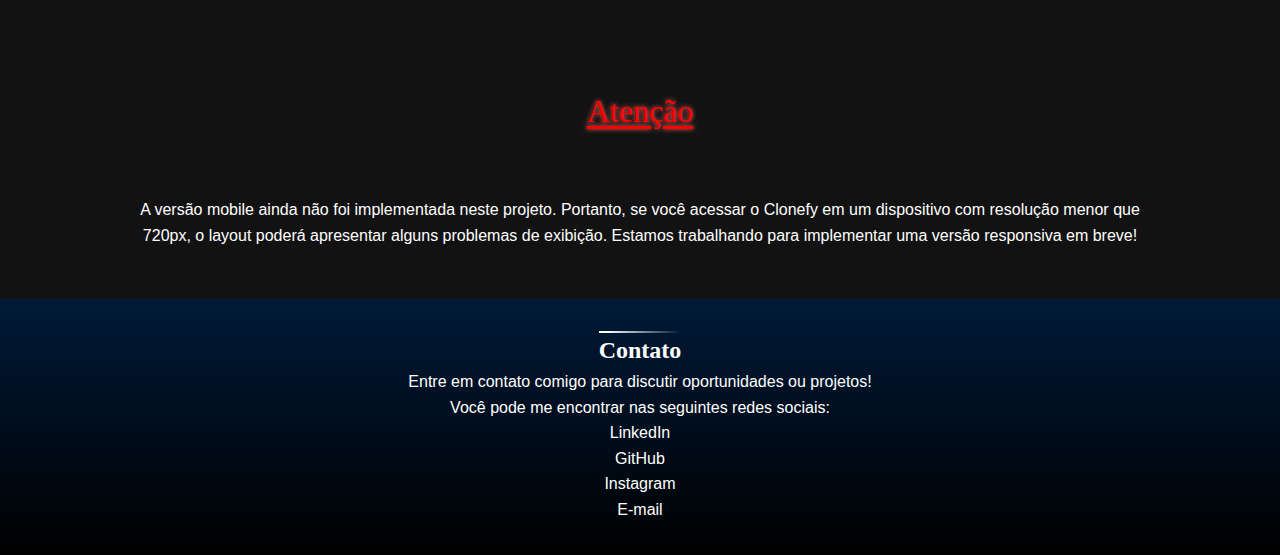
==== commit 3bb33122: "Update index.html" ====
--- a/pag/clonefy/index.html
+++ b/pag/clonefy/index.html
@@ -58,10 +58,10 @@
         padding: 10px;
         background-color: #11612d;
         border-radius: 30px;
+        box-shadow: 0 0 10px rgb(0, 255, 0);
       }
       .iframe {
         display: flex;
-        margin: 0 10;
       }
       ul li {
         text-align: justify;
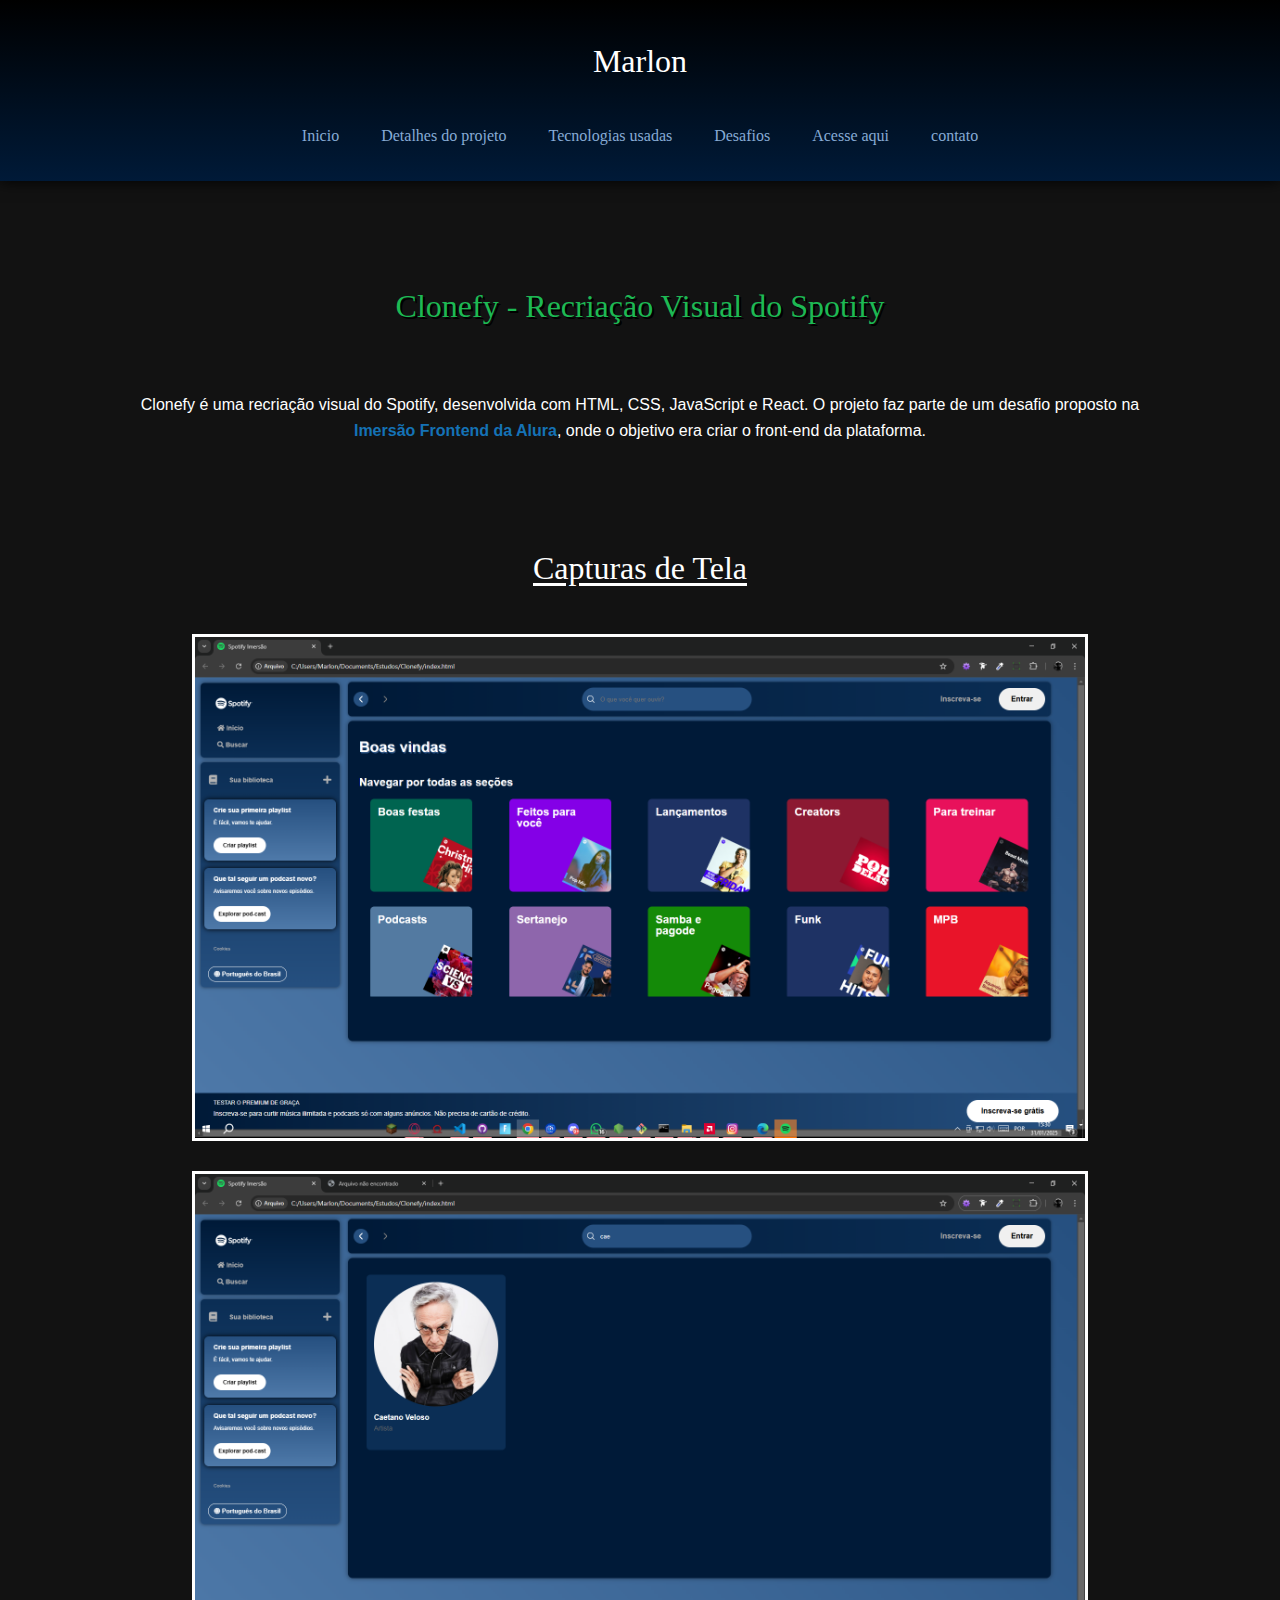
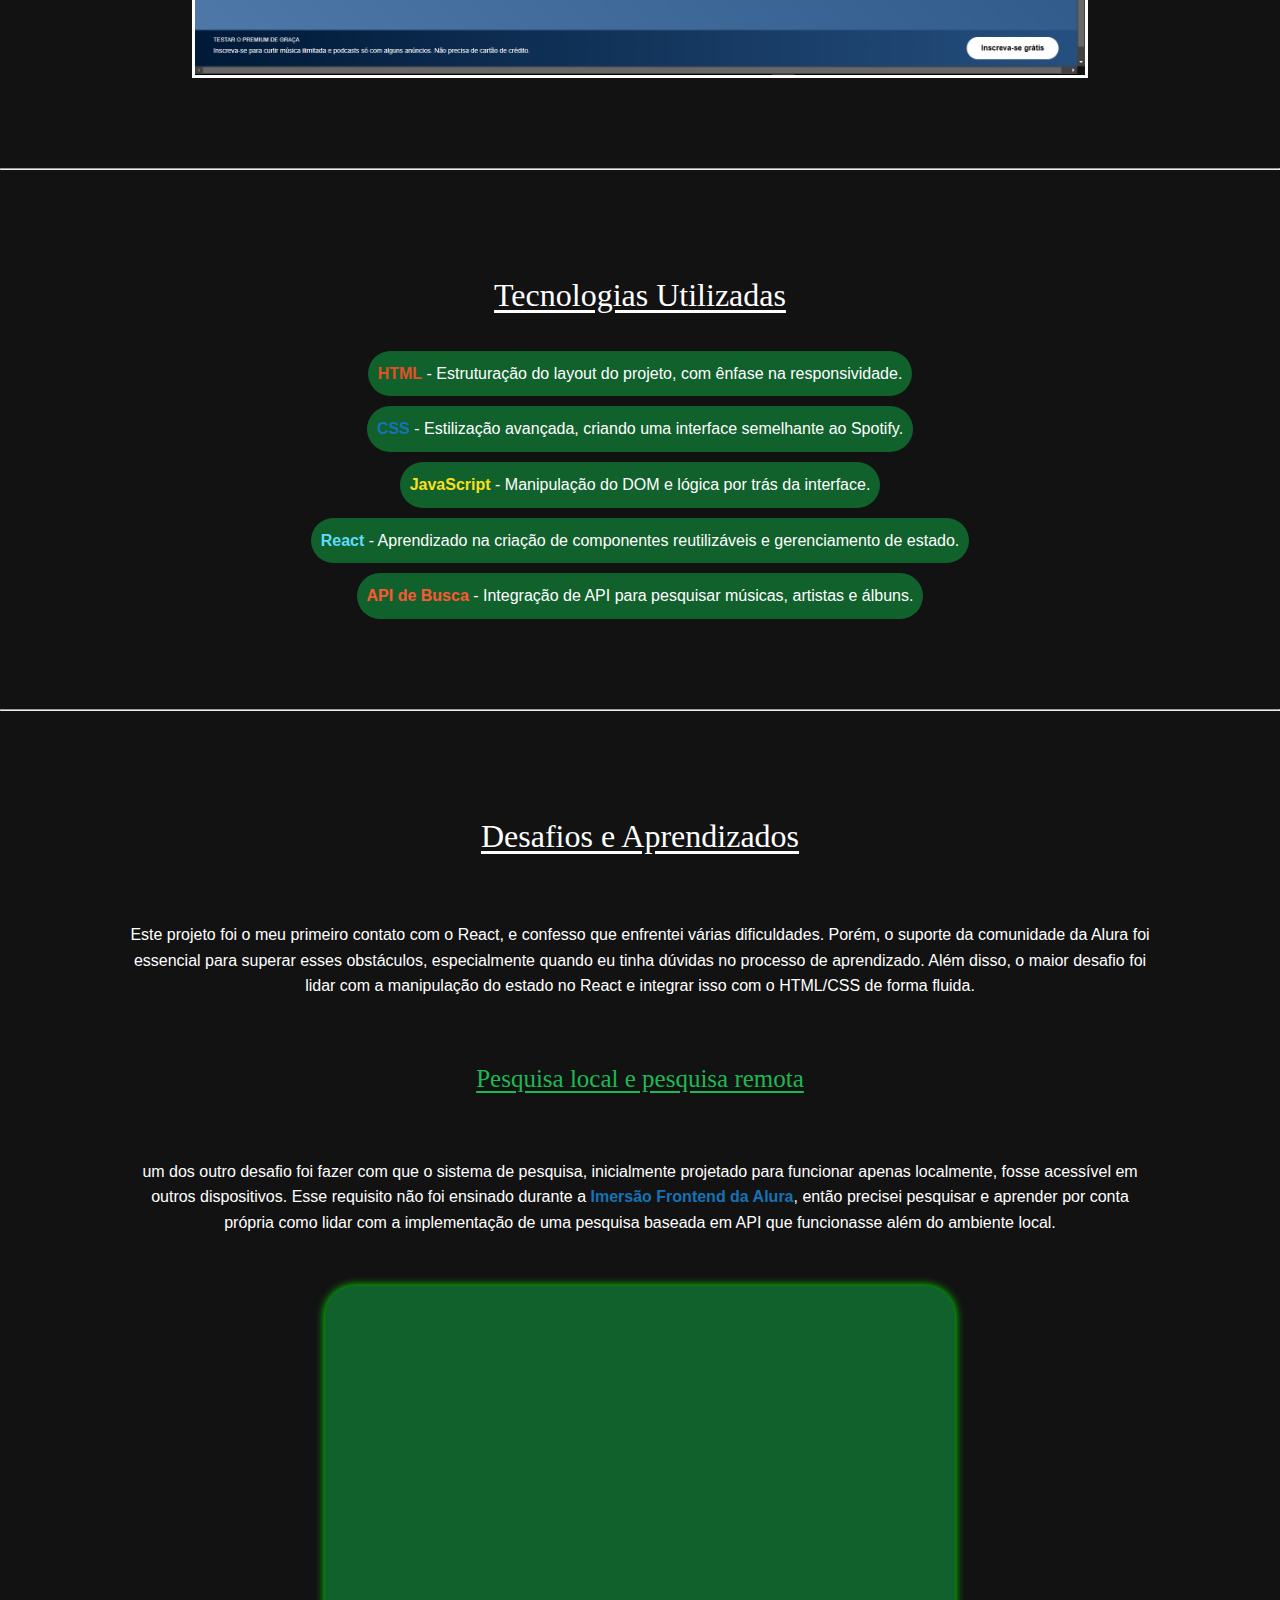
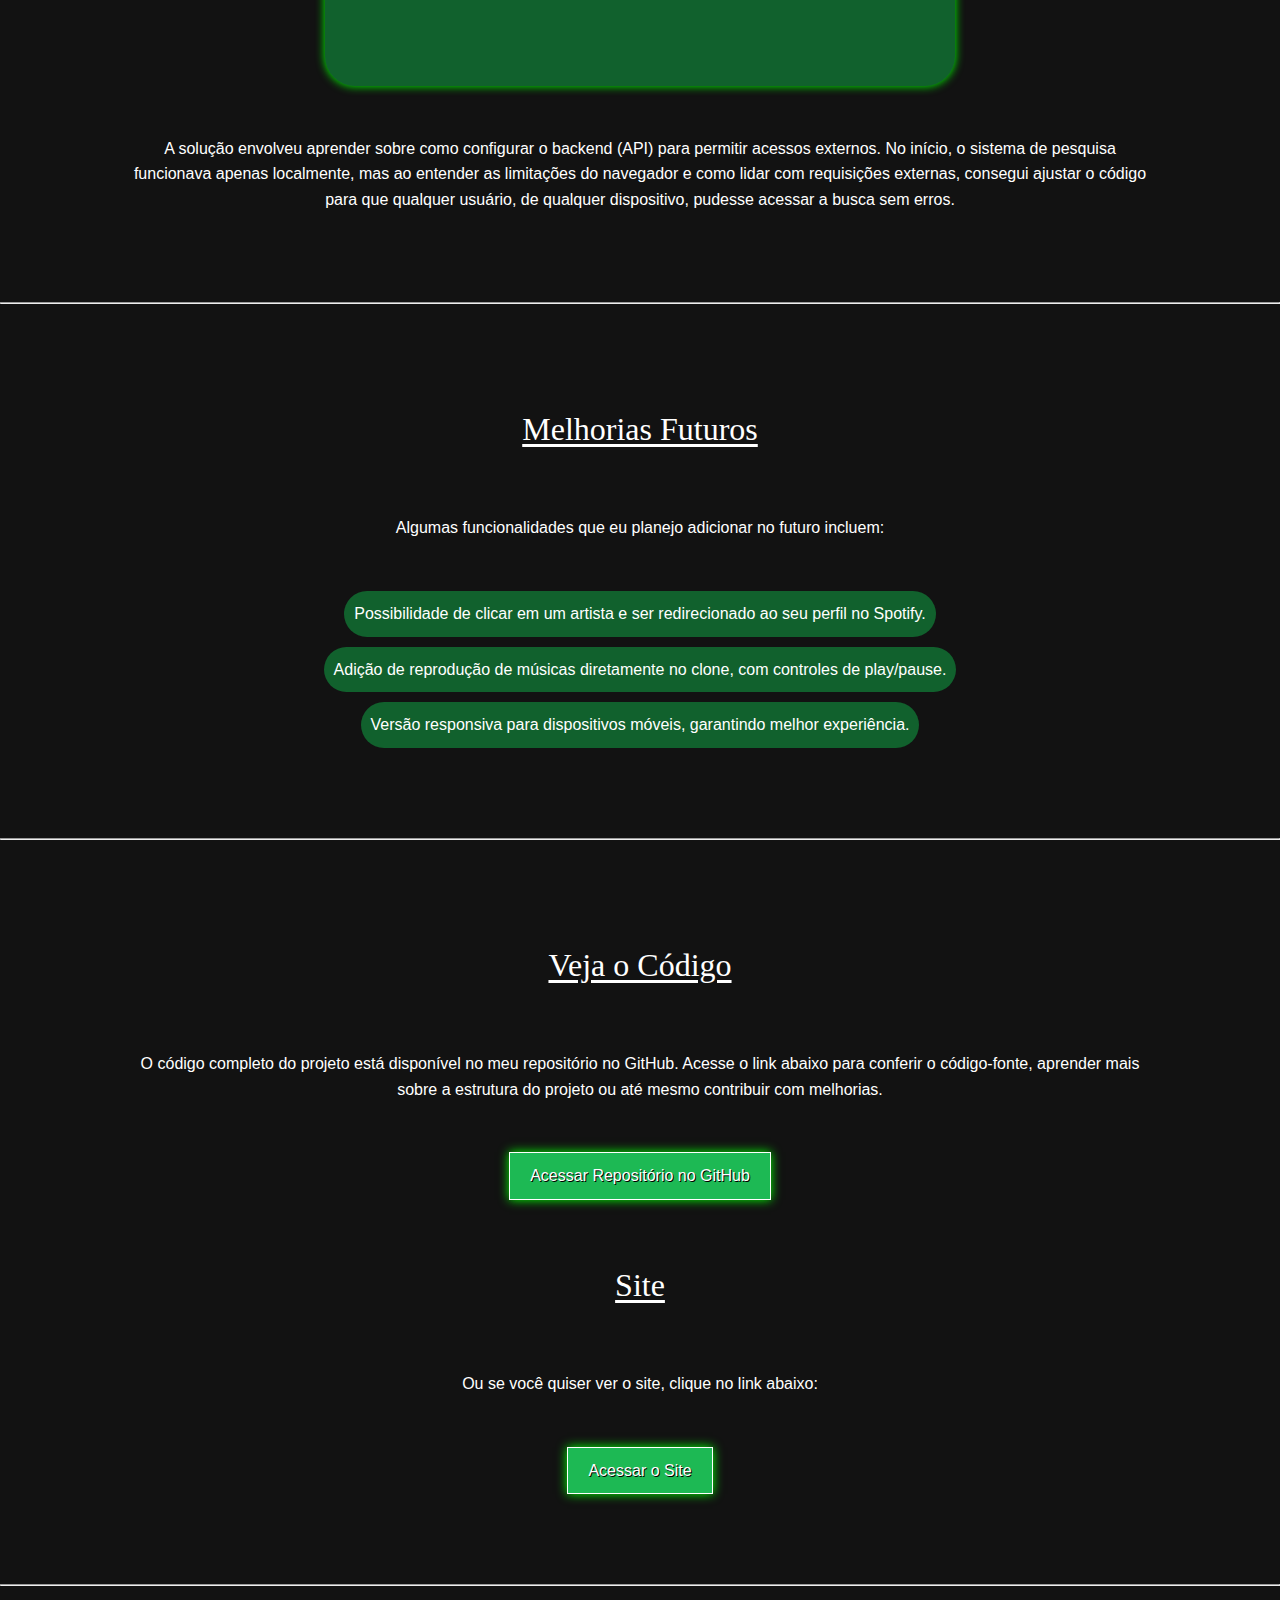
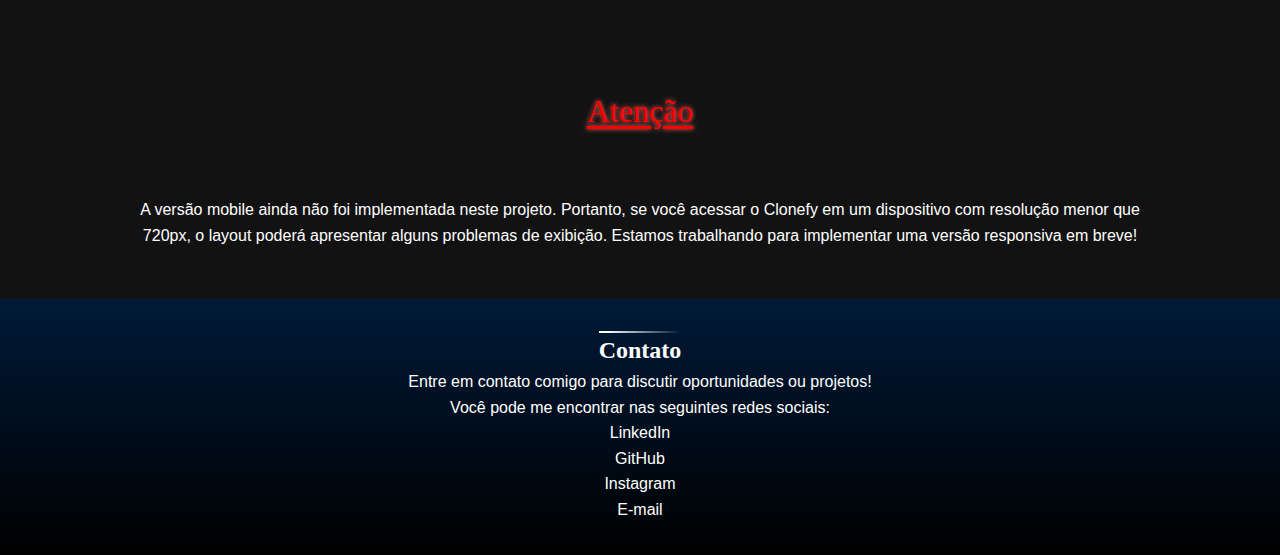
==== commit 2486384c: "Update index.html" ====
--- a/pag/clonefy/index.html
+++ b/pag/clonefy/index.html
@@ -52,7 +52,7 @@
         border: 3px solid var(--cor-1);
       }
       iframe {
-        width: 700px;
+        width: 70vh;
         height: 400px;
         margin: 0 auto;
         padding: 10px;
@@ -62,6 +62,7 @@
       }
       .iframe {
         display: flex;
+        
       }
       ul li {
         text-align: justify;
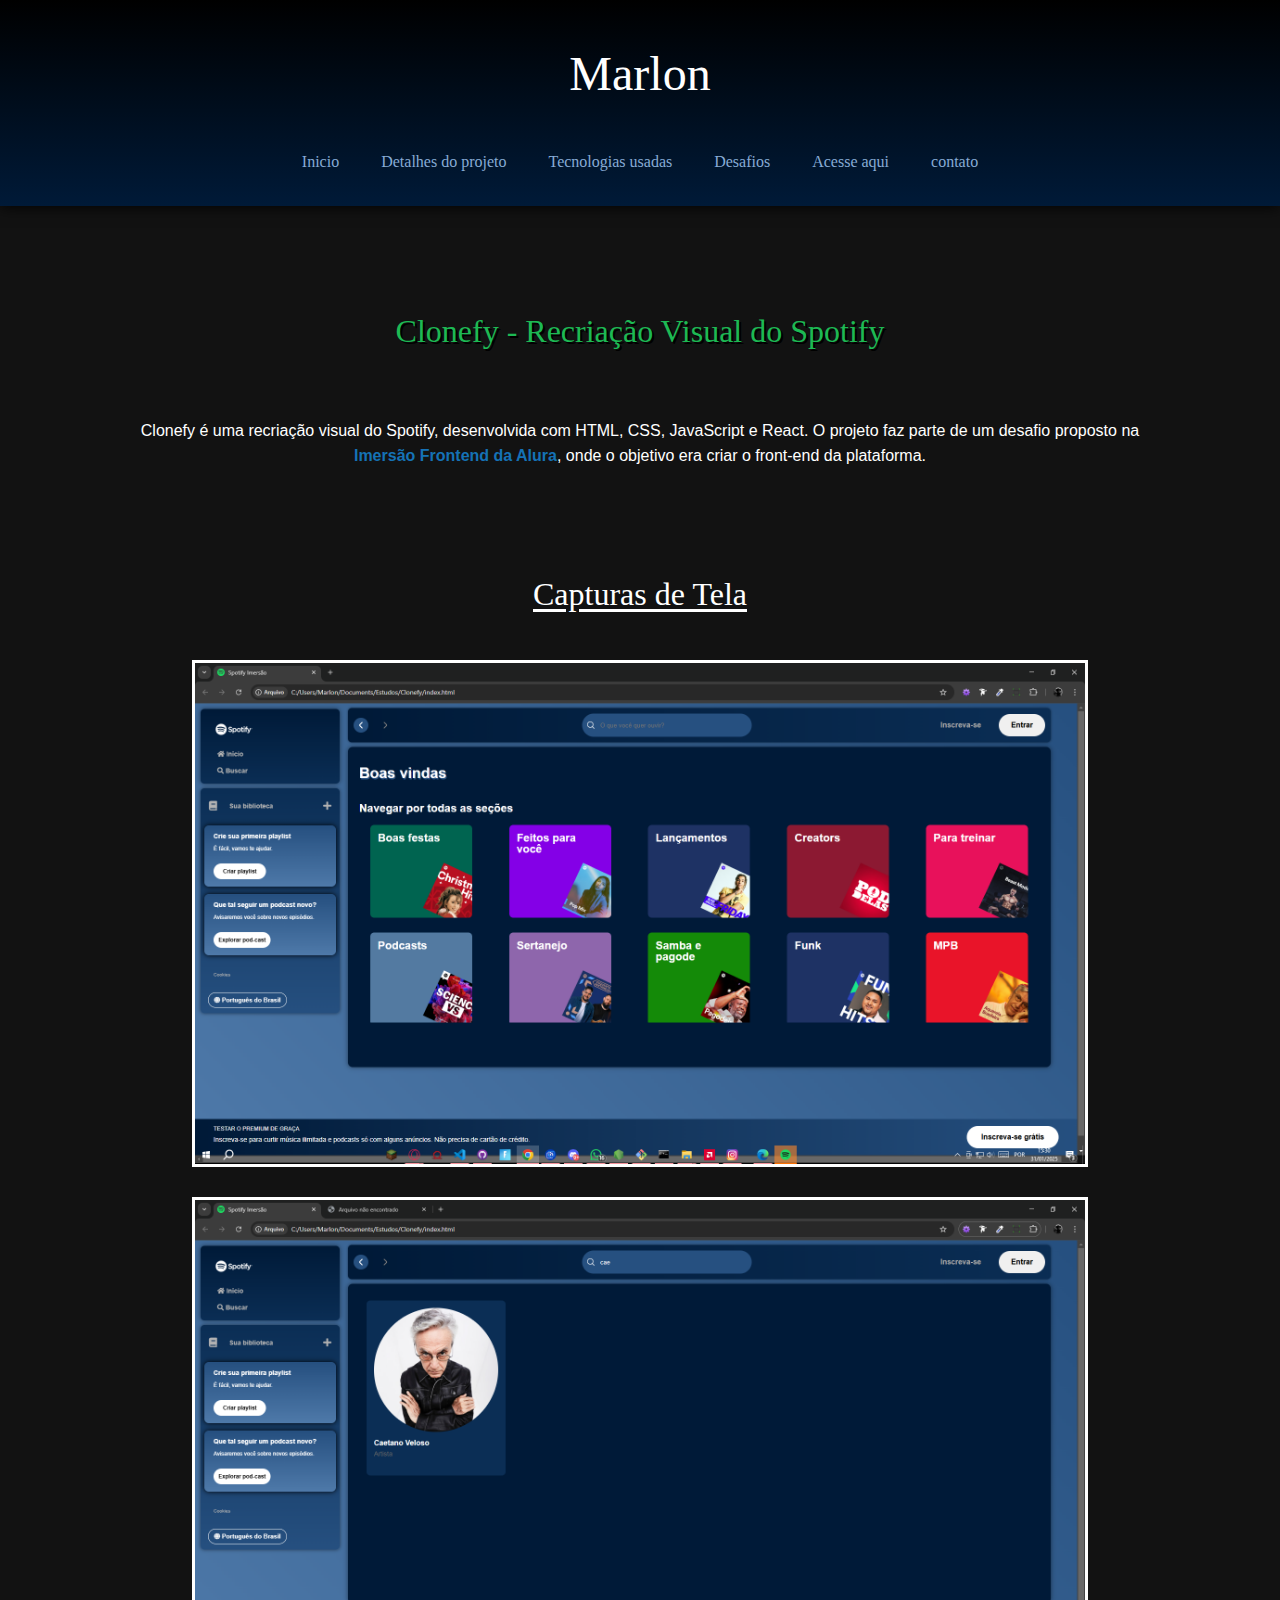
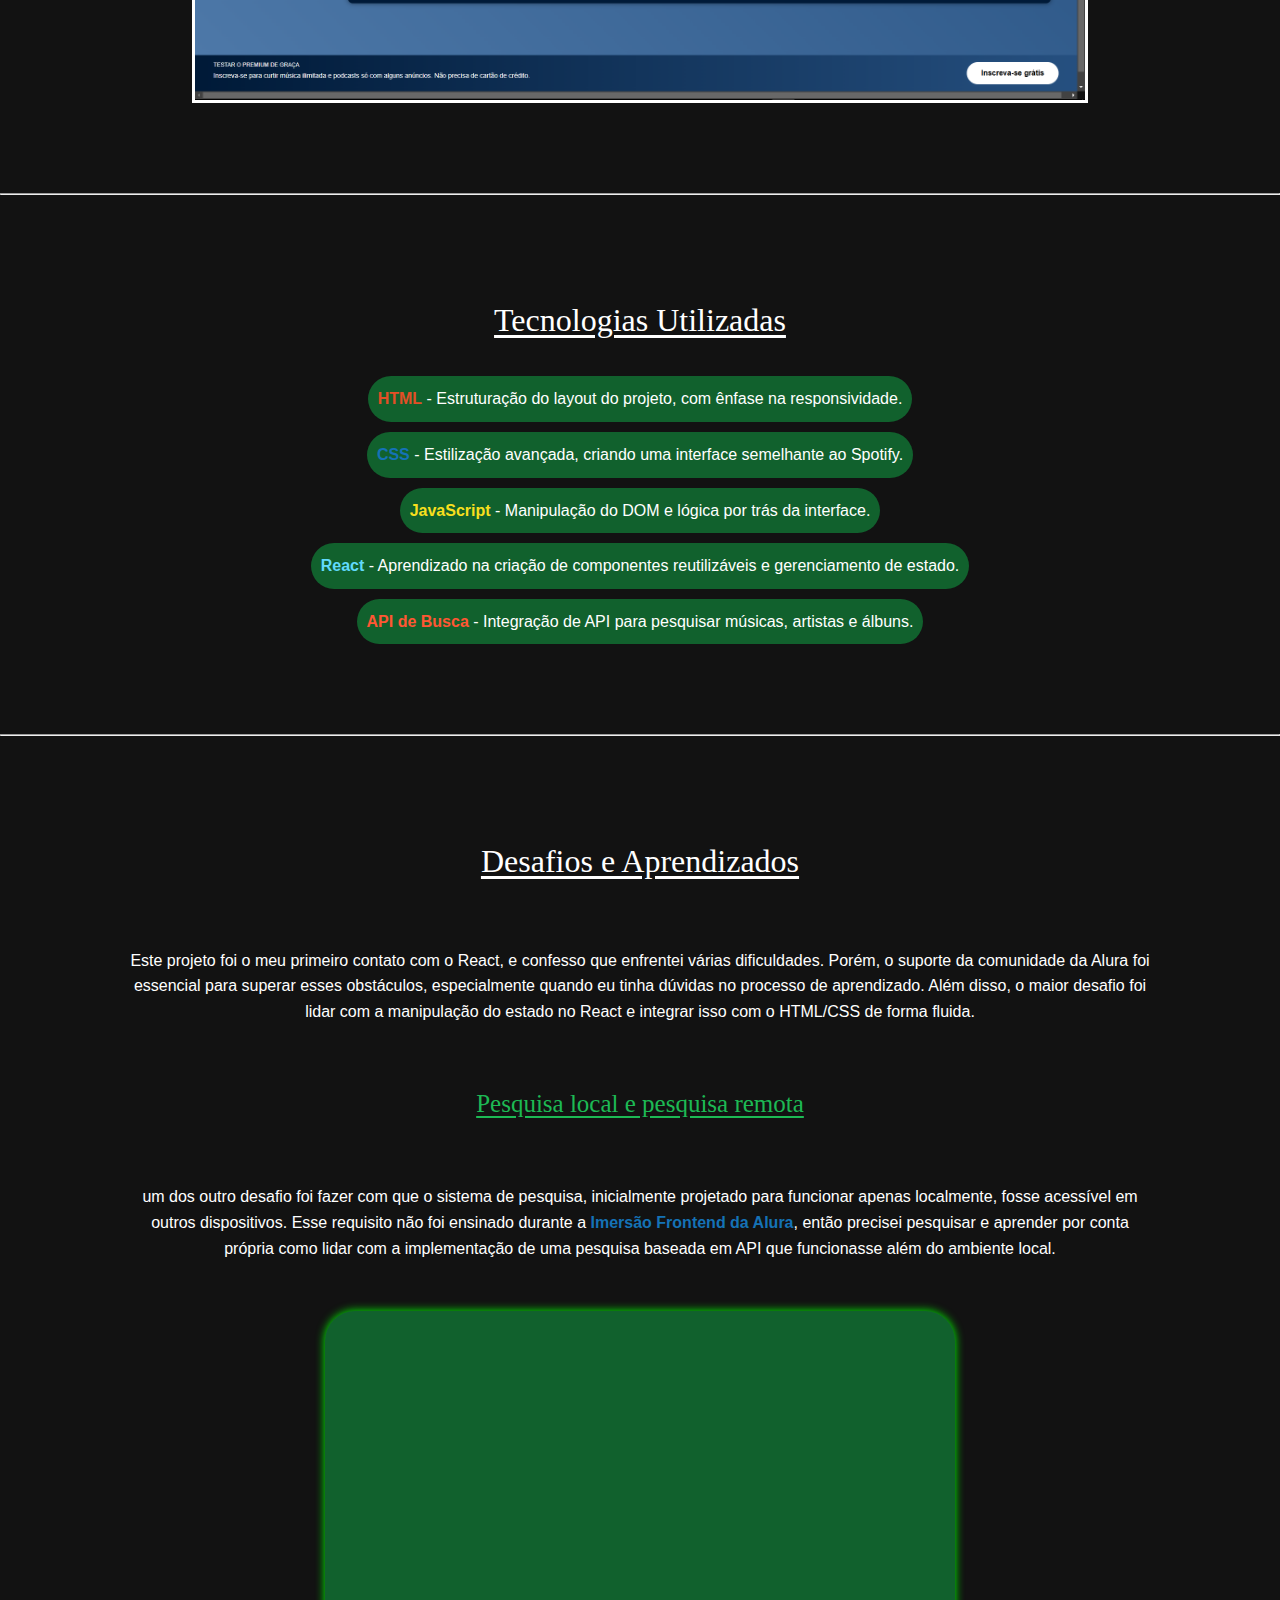
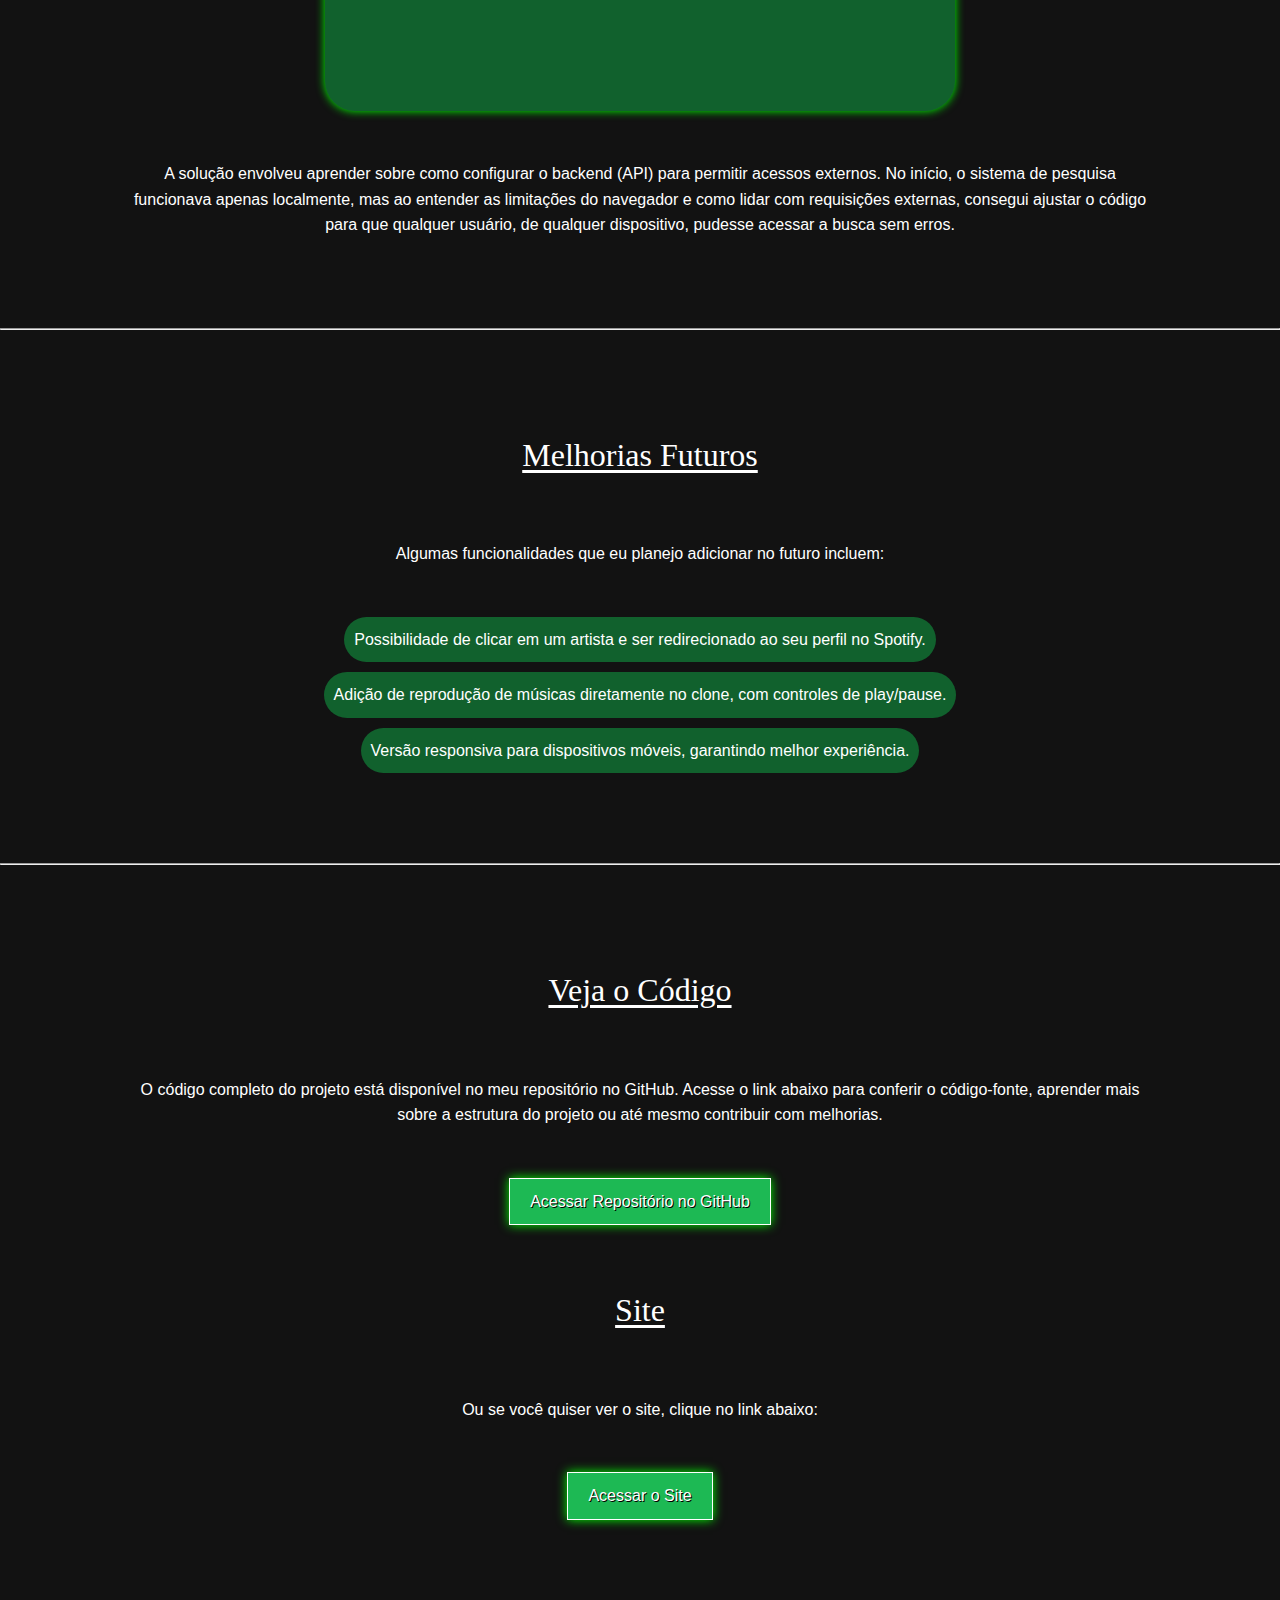
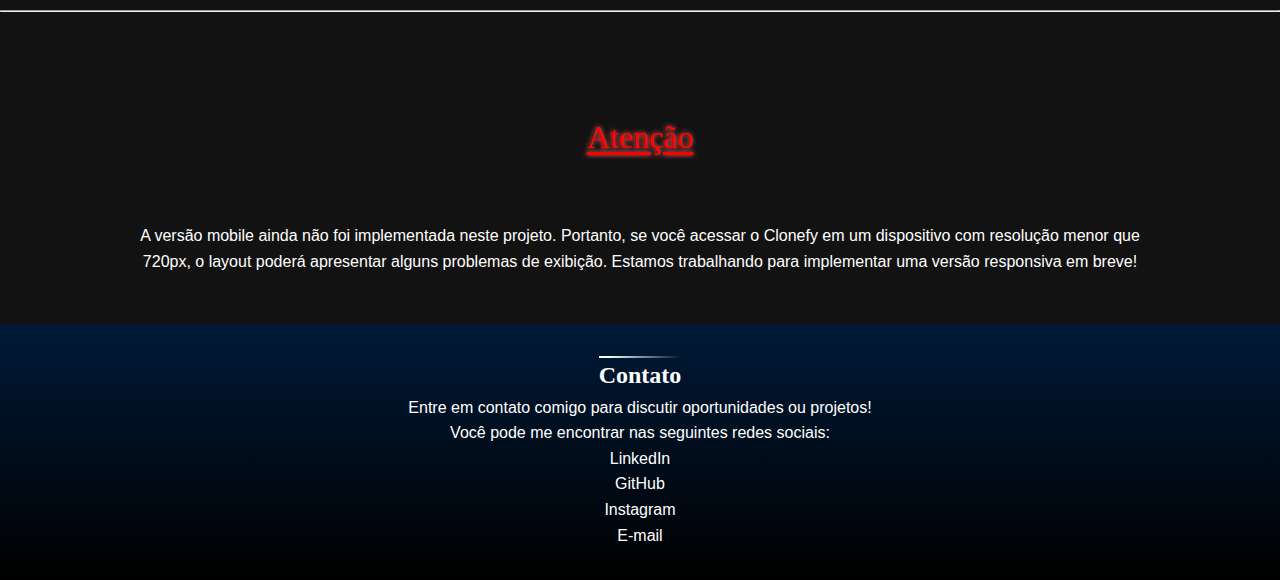
==== commit 66daa1eb: "mudança no header" ====
--- a/pag/clonefy/index.html
+++ b/pag/clonefy/index.html
@@ -111,7 +111,7 @@
           margin: 50px 5%;
         }
         .menu.active {
-          height: 20.5rem; /* Defina um valor adequado para a altura do menu */
+          height: 24.6rem; /* Defina um valor adequado para a altura do menu */
         }
       }
       a.github-link,
@@ -122,7 +122,7 @@
         height: auto; /* Defina a altura como automática */
         display: inline-block; /* Garantir que o link se ajuste ao conteúdo */
         background-color: #1db954;
-        text-shadow: 1px 1px black;
+        text-shadow: 1px 1px black; 
         box-shadow: 0 0 10px rgb(0, 255, 0);
       }
       @media (min-width:768px) {
@@ -139,7 +139,7 @@
   </head>
   <body>
     <header>
-      <h1>Marlon</h1>
+      <h1 style="font-size: 3rem;">Marlon</h1>
       <nav>
         <button class="hamburger-menu" aria-label="Toggle menu">&#9776;</button>
         <ul class="menu">
--- a/src/style/footer+header.css
+++ b/src/style/footer+header.css
@@ -8,7 +8,9 @@
   text-align: center;
   box-shadow: 0 0 15px black;
 }
-
+header > h1 {
+  font-size: 3rem;
+}
 header nav {
   display: flex;
   justify-content: center;
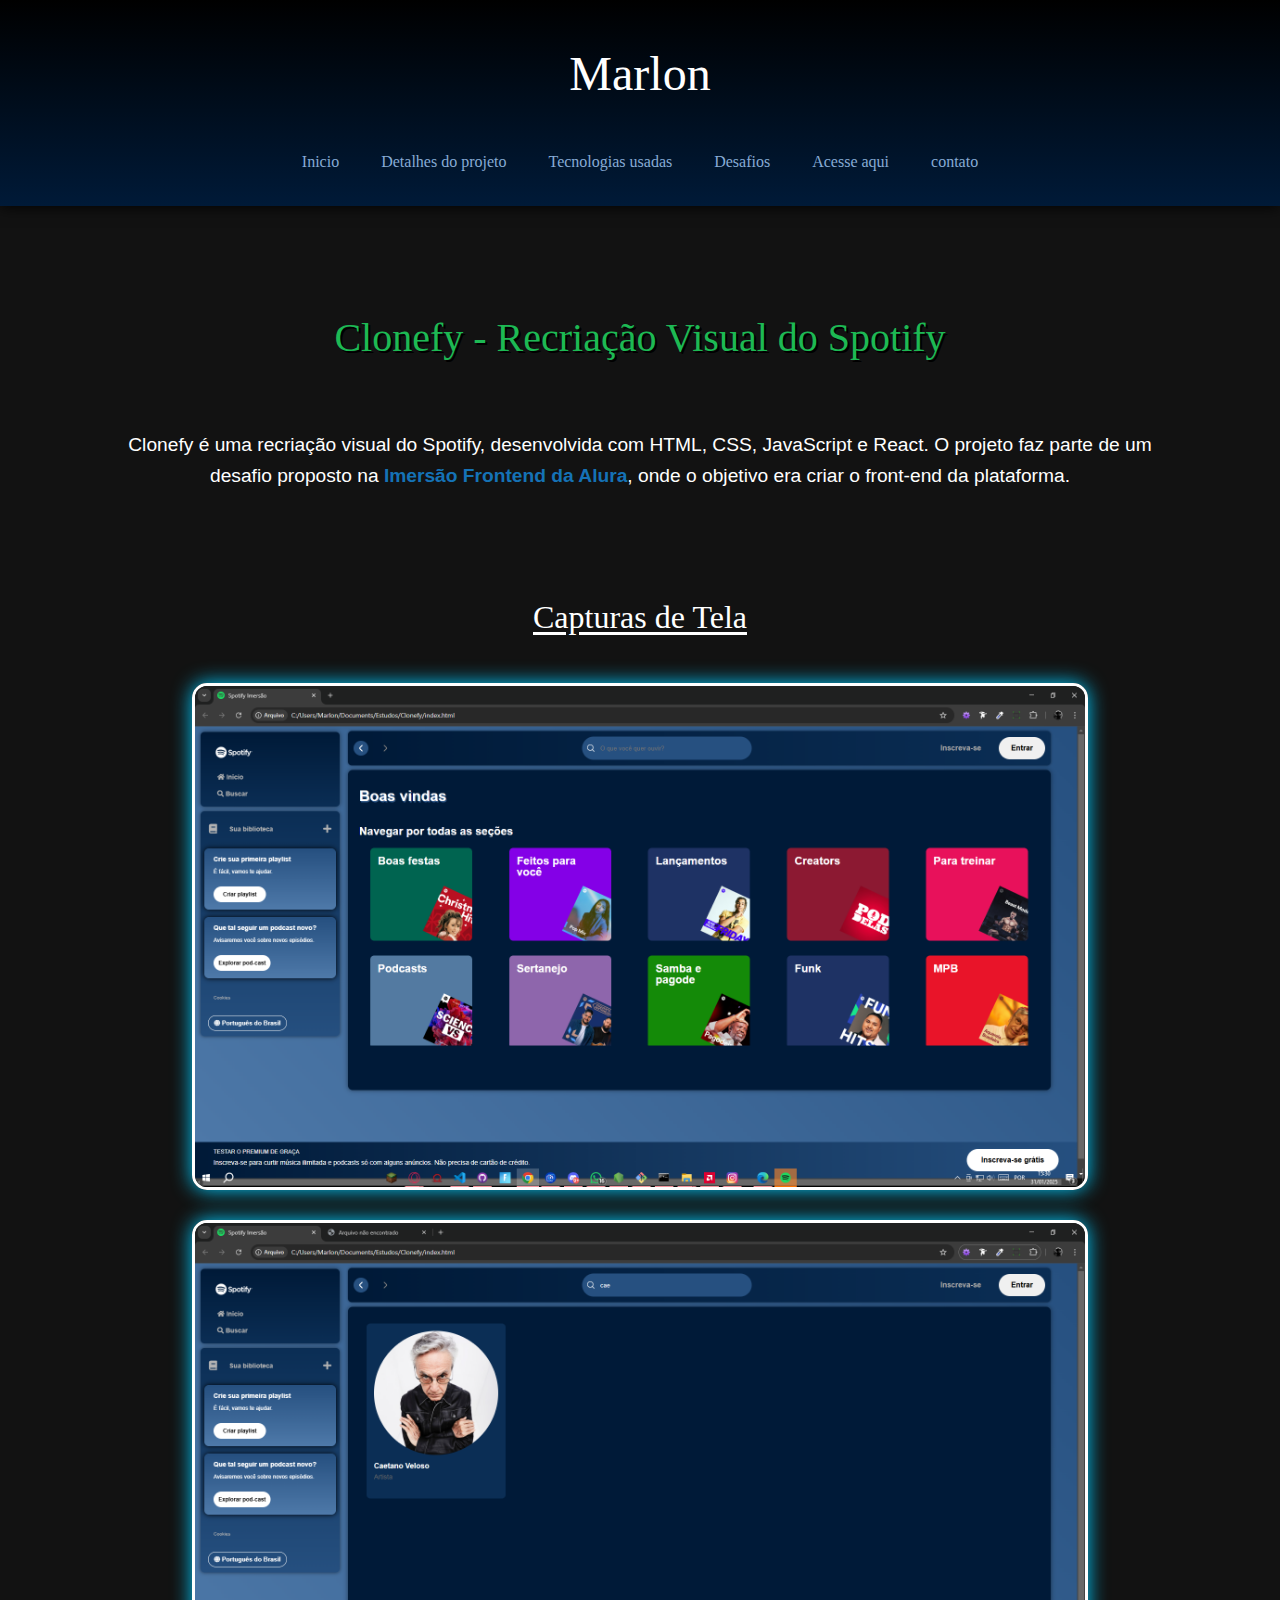
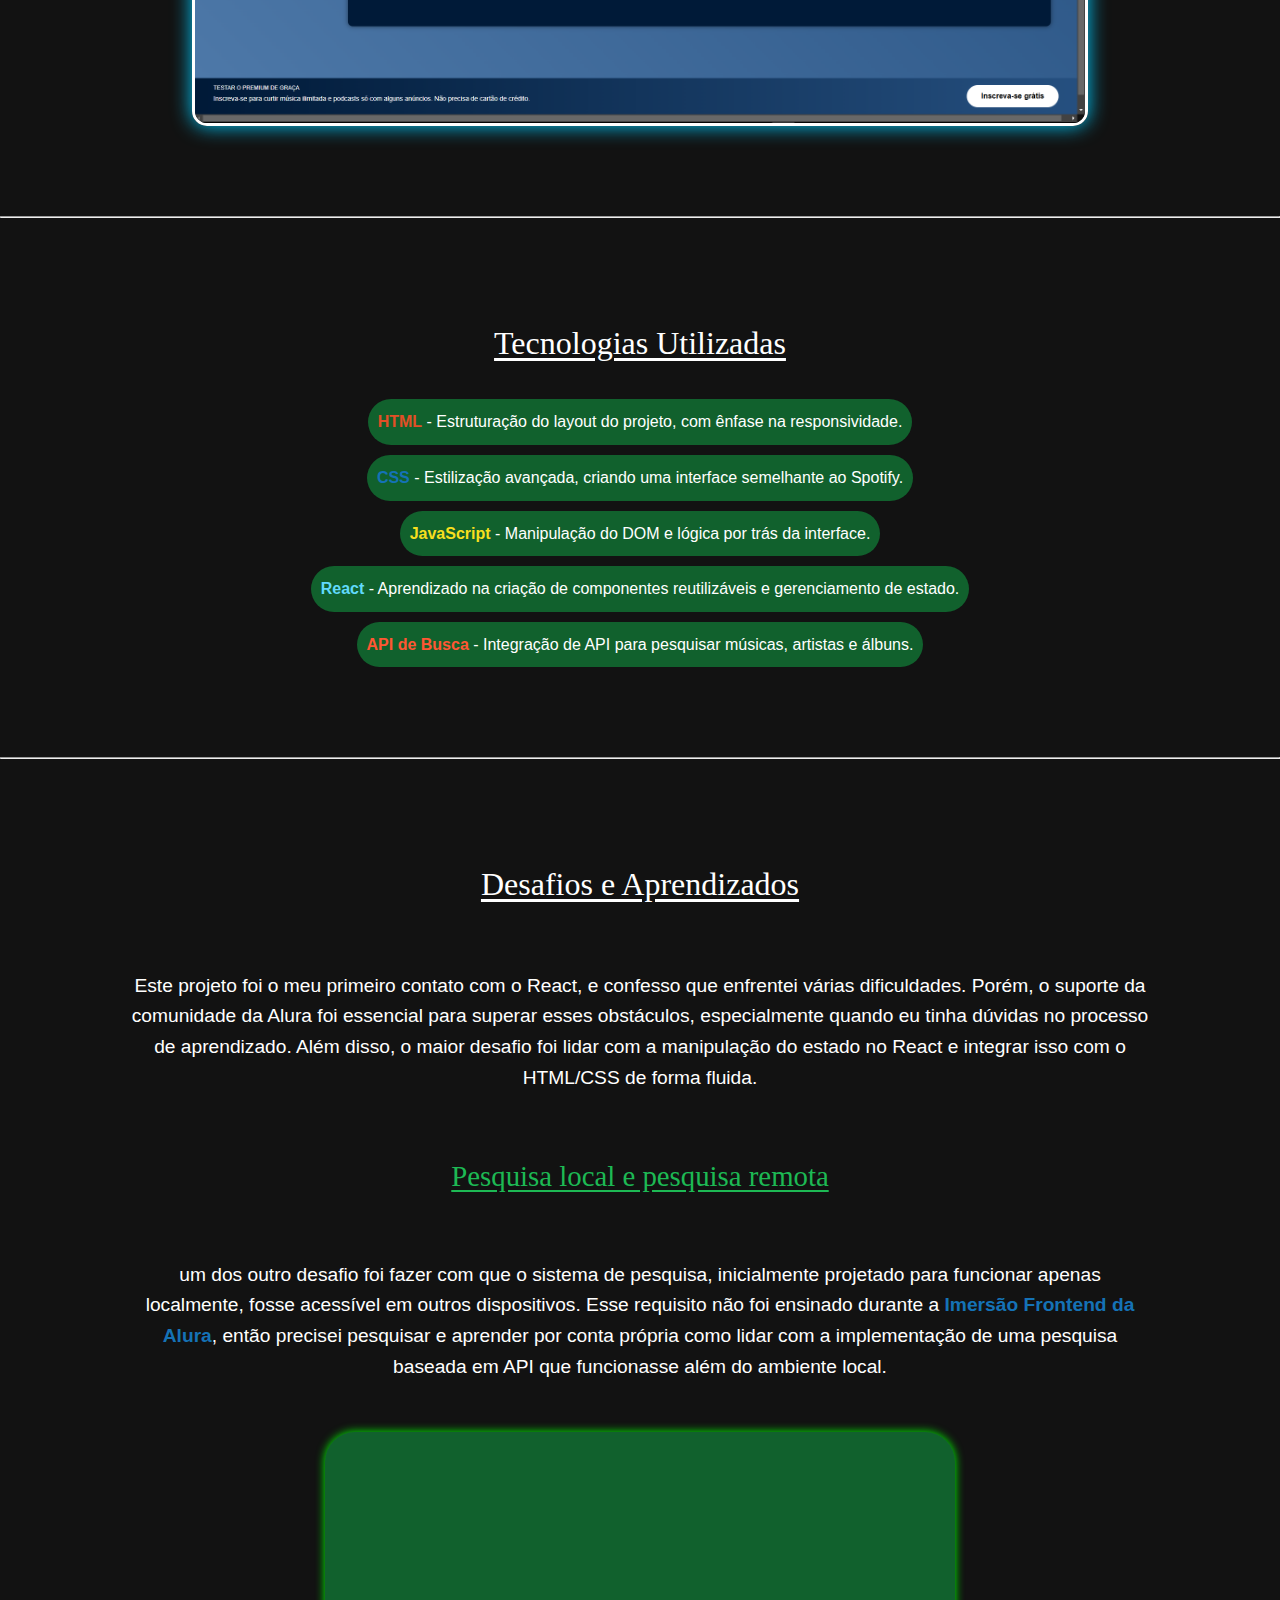
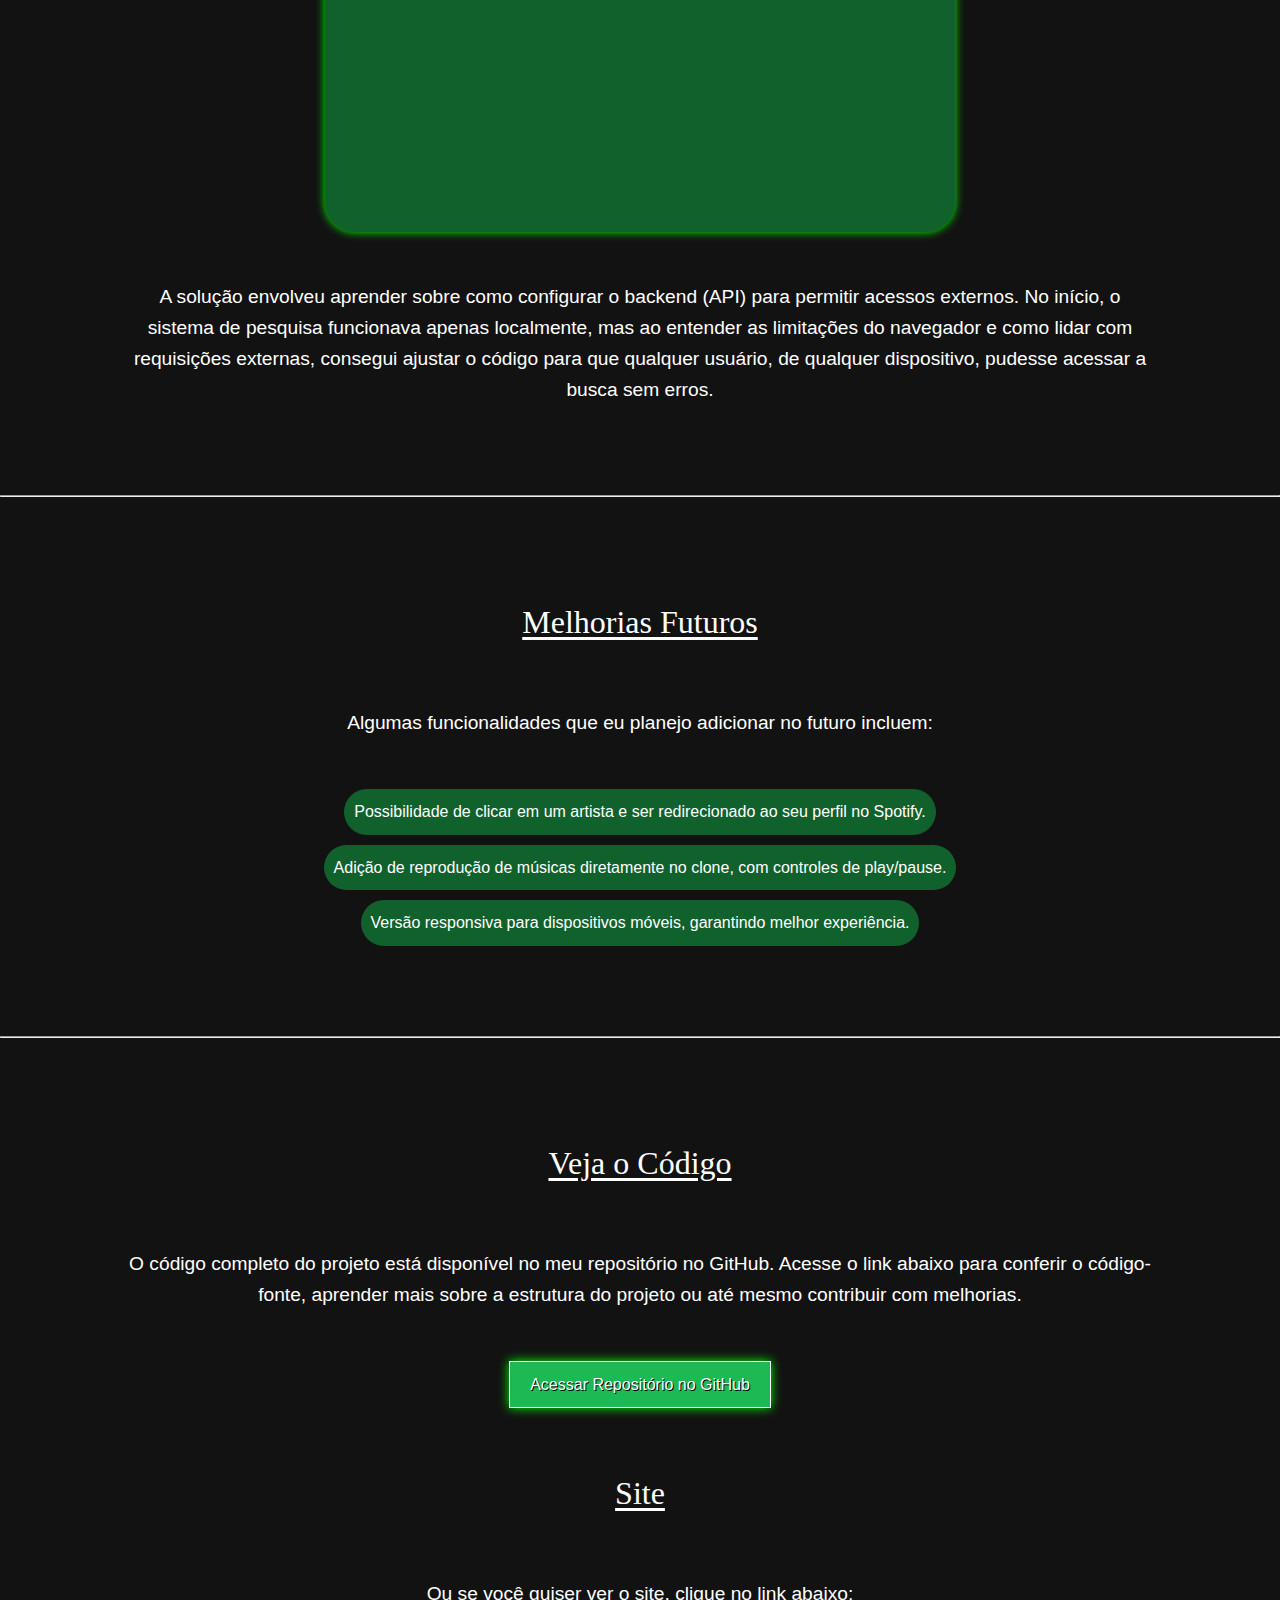
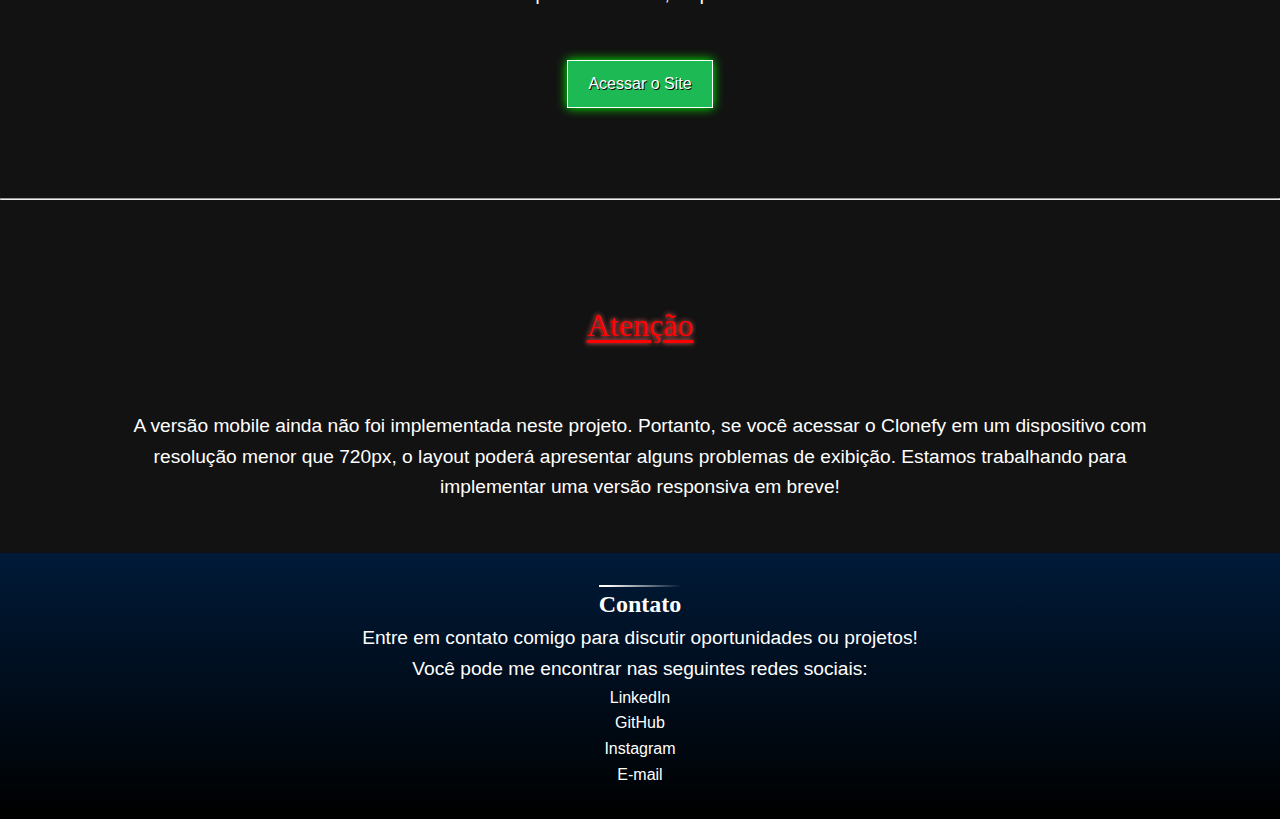
==== commit 099d5baa: "Update index.html" ====
--- a/pag/clonefy/index.html
+++ b/pag/clonefy/index.html
@@ -26,18 +26,21 @@
         margin-bottom: 20px;
       }
       header h1,
-      main h1,
-      main h2 {
-        font-size: 2em;
+      main h1 {
+        font-size: 2.5em;
       }
       main h1 {
         width: max-content;
         margin: 0 auto;
         text-shadow: 2px 2px black;
+      }
+      main h2 {
+        font-size: 1.8rem;
       }
       p {
         text-align: center;
         margin: 50px 10%;
+        font-size: 1.2rem;
       }
       section {
         box-shadow: none;
@@ -50,6 +53,8 @@
         margin: 30px auto;
         width: 70%;
         border: 3px solid var(--cor-1);
+        border-radius: 15px;
+        box-shadow: 0 0 20px rgb(0, 204, 255);
       }
       iframe {
         width: 70vh;
@@ -98,6 +103,9 @@
         color: red;
         width: max-content;
         text-shadow: 0px 0px 5px rgb(247, 108, 108);
+      }
+      main h2 {
+        font-size: 2rem;
       }
       /* Responsiveness */
       @media (max-width: 768px) {
@@ -212,7 +220,7 @@
             maior desafio foi lidar com a manipulação do estado no React e
             integrar isso com o HTML/CSS de forma fluida.
           </p>
-          <h2 class="name" style="color: #1db954">Pesquisa local e pesquisa remota</h2>
+          <h2 class="name" style="color: #1db954; font-size: 1.8rem;" >Pesquisa local e pesquisa remota</h2>
     <p class="detailed-challenge">
         um dos outro desafio foi fazer com que o sistema de pesquisa, 
         inicialmente projetado para funcionar apenas localmente, fosse acessível em outros dispositivos. 
@@ -281,6 +289,7 @@
               color: red;
               width: max-content;
               text-shadow: 0px 0px 5px rgb(247, 108, 108);
+              font-size: 2rem;
             "
           >
             Atenção
